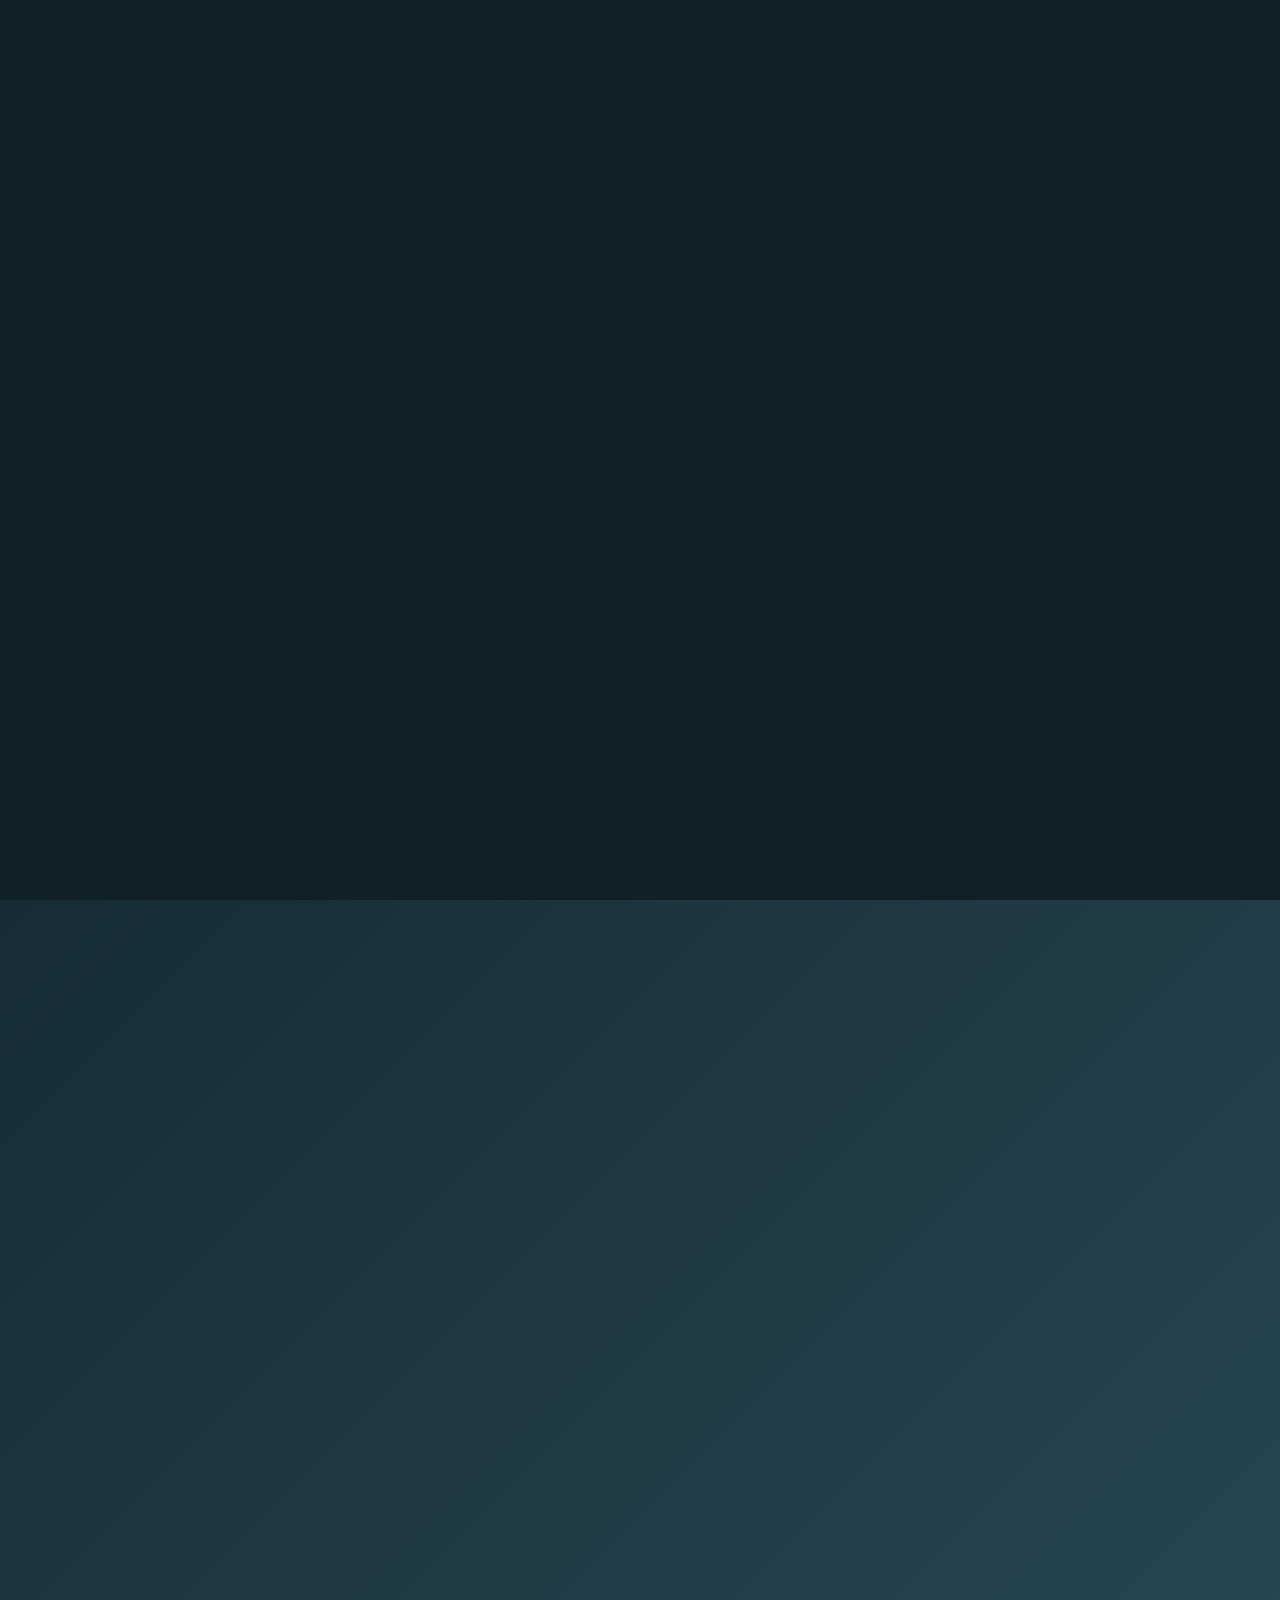
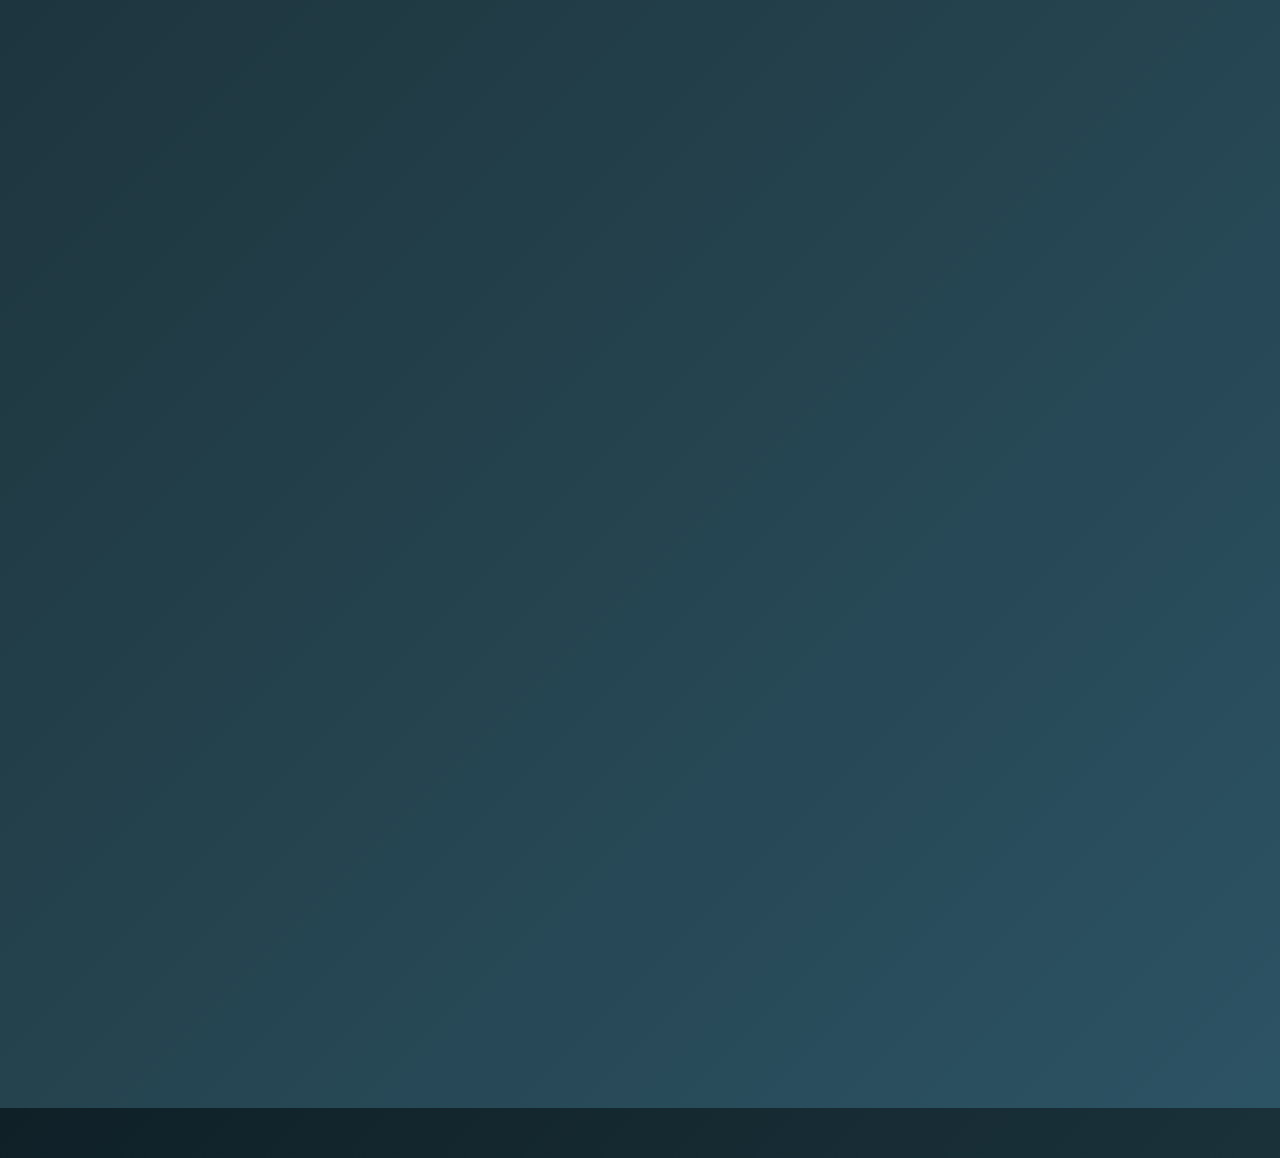
==== index.html @ 93db0629 "Update index.html" ====
<!DOCTYPE html>
<html lang="en">
<head>
  <meta charset="UTF-8">
  <meta name="viewport" content="width=device-width, initial-scale=1.0">
  <title>Prajwal | Portfolio</title>
  <link rel="stylesheet" href="./App.css">
  <link href="https://fonts.googleapis.com/css2?family=Poppins:wght@300;500;700&display=swap" rel="stylesheet">
</head>

<body>

  <!-- Loader -->
  <div id="loader"></div>

  <!-- Header -->
  <header class="header">
    <div class="logo">Prajwal Mededar</div>
    <nav class="navbar">
      <ul class="nav-links">
        <li><a href="#home">Home</a></li>
        <li><a href="#skills">Skills</a></li>
        <li><a href="#projects">Projects</a></li>
        <li><a href="#volunteer">Volunteer</a></li>
        <li><a href="#contact">Contact</a></li>
      </ul>
    </nav>
  </header>

<!-- Home Section -->
  <section id="home" class="section home-section">
  <div class="content">
    
    <h1><span style="color: #00c6ff;">Hello</span>, I'm Prajwal</h1>

    <p>
      I am a passionate Computer Science Engineer with a strong foundation in web development, artificial intelligence, cybersecurity, and financial technology. I enjoy solving complex problems and building innovative solutions that enhance user experiences.

      With expertise in React, Flask, Python, JavaScript, and SQL, I have developed projects like a Finance Tracker for expense management, an AI-powered Video Learning Bot, a Secure Payment Portal, and a Network Packet Sniffer for network analysis.

      I am always eager to learn new technologies and improve my skills in software development, AI integration, and cybersecurity. Explore my portfolio to see my work and feel free to connect.
    </p>
    <a href="https://drive.google.com/file/d/1XgYWlsNzh7H9kOfYYHSirsRVfDguJxnU/view?usp=drivesdk" class="btn">Download Resume</a>
  </div>
  <div class="image">
    <img src="./prajwal.jpg" alt="Profile Picture" class="profile-img">
  </div>
</section>

  <!-- Skills Section -->
  <section id="skills" class="section">
    <h1>Skills</h1>
    <div class="skills-container">
      <div class="skill-card">
        <h2>Competitive Programming</h2>
        <p>Solving complex problems efficiently. Constantly improving my algorithmic thinking and coding speed.</p>
      </div>
      <div class="skill-card">
        <h2>Design & Development</h2>
        <p>Full-stack website and application development, focusing on UI/UX and performance optimization.</p>
      </div>
      <div class="skill-card">
        <h2>Machine Learning</h2>
        <p>Applying AI techniques for automation, data insights, and intelligent system creation.</p>
      </div>
    </div>
  </section>

  <!-- Projects Section -->
  <section id="projects" class="section">
    <h1>Projects</h1>
    <div class="projects-container">
      <div class="project-card">
        <img src="./finance.png" alt="Finance Tracker">
        <h2>Finance Tracker</h2>
      </div>
      <div class="project-card">
        <img src="./Inventory.png" alt="Inventory Management System">
        <h2>Inventory Management System</h2>
      </div>
      <div class="project-card">
        <img src="./warranty.png" alt="Blockchain-Based Warranty Tracker">
        <h2>Blockchain-Based Warranty Tracker</h2>
      </div>
      <div class="project-card">
        <img src="./Weather.png" alt="Weather Forecasting Website">
        <h2>Weather Forecasting Website</h2>
      </div>
    </div>
  </section>

  <!-- Volunteer Experience Section -->
  <section id="volunteer" class="section">
    <h1>Volunteer Experience</h1>
    <div class="volunteer-container">
      <div class="volunteer-card">
        <h2>CSI_TOCE</h2>
        <p><strong>Role:</strong> Vice Secretary</p>
        <p><strong>Institution:</strong> The Oxford College of Engineering</p>
        <p><strong>Duration:</strong> 09/2024 - 06/2025</p>
        <ul>
          <li>Organized technical events, workshops, and seminars for students.</li>
          <li>Coordinated meetings and managed event logistics.</li>
        </ul>
      </div>
      <div class="languages-card">
        <h2>Languages</h2>
        <ul>
          <li>English - Proficient</li>
          <li>Kannada - Native</li>
          <li>Hindi - Advanced</li>
          <li>Telugu - Intermediate</li>
        </ul>
      </div>
    </div>
  </section>

  <!-- Contact Section -->
  <section id="contact" class="section contact-section">
    <h1>Contact</h1>
    <p>Feel free to reach out to me!</p>
    <div class="socials">
      <a href="mailto:prajwalmededar@gmail.com"><img src="./gmail.png" alt="Gmail"></a>
      <a href="https://www.linkedin.com/in/prajwal-channappa-mededar-80425325a"><img src="./linkdin.png" alt="LinkedIn"></a>
      <a href="https://github.com/prajwalmededar-16"><img src="./github.png" alt="GitHub"></a>
      <a href="https://medium.com/@prajwalmededar"><img src="./Medium-Emblem.png" alt="Medium"></a>
    </div>
    <p class="footer">© 2025 Prajwal Portfolio</p>
  </section>

  <script src="./script.js"></script>

</body>
</html>
---- App.css ----
* {
  margin: 0;
  padding: 0;
  box-sizing: border-box;
  scroll-behavior: smooth;
  font-family: 'Poppins', sans-serif;
}

body {
  background: linear-gradient(135deg, #0f2027, #203a43, #2c5364);
  color: #fff;
  overflow-x: hidden;
}

/* Loader */
#loader {
  position: fixed;
  width: 100%;
  height: 100vh;
  background: #0f2027;
  z-index: 9999;
  animation: spin 2s linear infinite;
}
@keyframes spin {
  0% { background: #0f2027; }
  50% { background: #203a43; }
  100% { background: #0f2027; }
}

/* Header */
.header {
  position: sticky;
  top: 0;
  display: flex;
  justify-content: space-between;
  align-items: center;
  padding: 15px 50px;
  backdrop-filter: blur(10px);
  background: rgba(15, 32, 39, 0.7);
  z-index: 1000;
  flex-wrap: wrap;
}

.logo {
  font-size: 1.8rem;
  font-weight: 700;
  letter-spacing: 2px;
  color: #00c6ff;
}

.navbar .nav-links {
  list-style: none;
  display: flex;
  gap: 30px;
}

.navbar .nav-links li a {
  text-decoration: none;
  color: #fff;
  font-weight: 500;
  transition: color 0.3s ease;
}

.navbar .nav-links li a:hover {
  color: #00c6ff;
}

/* Sections */
.section {
  padding: 100px 50px;
  opacity: 0;
  transform: translateY(50px);
  transition: all 0.6s ease;
}

.section.active {
  opacity: 1;
  transform: translateY(0);
}

h1 {
  font-size: 2.5rem;
  margin-bottom: 20px;
  text-align: center;
}

h2 {
  font-size: 1.5rem;
  margin-bottom: 10px;
  color: #00c6ff;
}

p {
  font-size: 1rem;
  line-height: 1.6;
}

/* Home Section */
.home-section {
  display: flex;
  justify-content: space-between;
  align-items: center;
  padding: 100px 50px;
  gap: 50px;
  flex-wrap: wrap;
}

.home-section .content {
  flex: 1;
  max-width: 600px;
  text-align: left;
}

.home-section h2 {
  font-size: 1.5rem;
  color: #00c6ff;
}

.home-section h1 {
  font-size: 3rem;
  margin: 10px 0;
  font-weight: 800;
}

.home-section p {
  line-height: 1.7;
  font-size: 1rem;
}

.home-section .btn {
  display: inline-block;
  margin-top: 20px;
  padding: 12px 30px;
  background: #00c6ff;
  color: #fff;
  border: none;
  border-radius: 25px;
  text-decoration: none;
  font-weight: 500;
  transition: all 0.3s ease;
}

.home-section .btn:hover {
  background: transparent;
  border: 2px solid #00c6ff;
}

.image {
  flex: 1;
  display: flex;
  justify-content: flex-end;
}

.profile-img {
  width: 300px;
  height: 300px;
  object-fit: cover;
  border-radius: 50%;
  border: 5px solid #00c6ff;
  box-shadow: 0 0 20px rgba(0, 198, 255, 0.6);
}

/* Mobile Responsive */
@media (max-width: 768px) {
  .home-section {
    flex-direction: column;
    align-items: center;
    text-align: center;
    padding: 60px 20px;
  }

  .home-section .content {
    max-width: 100%;
    text-align: center;
  }

  .image {
    justify-content: center;
    margin-top: 20px;
  }

  .profile-img {
    width: 200px;
    height: 200px;
  }
}

/* Skills Section */
.skills-container {
  display: grid;
  grid-template-columns: repeat(auto-fit, minmax(250px, 1fr));
  gap: 30px;
  margin-top: 30px;
}

.skill-card {
  background: rgba(255, 255, 255, 0.1);
  padding: 20px;
  border-radius: 15px;
  transition: transform 0.3s ease, box-shadow 0.3s ease;
  cursor: pointer;
}

.skill-card:hover {
  transform: translateY(-10px);
  box-shadow: 0 10px 30px rgba(0, 198, 255, 0.3);
}

/* Projects Section */
.projects-container {
  display: grid;
  grid-template-columns: repeat(auto-fit, minmax(220px, 1fr));
  gap: 30px;
  margin-top: 30px;
}

.project-card {
  background: rgba(255, 255, 255, 0.1);
  border-radius: 15px;
  overflow: hidden;
  text-align: center;
  transition: transform 0.3s ease, box-shadow 0.3s ease;
  cursor: pointer;
}

.project-card img {
  width: 100%;
  height: 180px;
  object-fit: cover;
}

.project-card h2 {
  padding: 15px;
  font-size: 1.2rem;
}

.project-card:hover {
  transform: translateY(-10px);
  box-shadow: 0 10px 30px rgba(0, 198, 255, 0.3);
}

/* Volunteer Section */
.volunteer-container {
  display: grid;
  grid-template-columns: repeat(auto-fit, minmax(300px, 1fr));
  gap: 30px;
  margin-top: 30px;
}

.volunteer-card,
.languages-card {
  background: rgba(255, 255, 255, 0.1);
  padding: 20px;
  border-radius: 15px;
}

.volunteer-card ul,
.languages-card ul {
  margin-top: 10px;
  list-style: disc inside;
}

/* Contact Section */
.contact-section {
  text-align: center;
}

.socials {
  display: flex;
  justify-content: center;
  gap: 30px;
  margin-top: 20px;
}

.socials a img {
  width: 40px;
  height: 40px;
  transition: transform 0.3s ease;
}

.socials a img:hover {
  transform: scale(1.2);
}

.footer {
  margin-top: 30px;
  font-size: 0.9rem;
  color: #aaa;
}

/* Enhanced Mobile Responsiveness */
@media (max-width: 768px) {
  .header {
    flex-direction: column;
    align-items: flex-start;
    padding: 10px 20px;
  }

  .navbar .nav-links {
    flex-direction: column;
    align-items: flex-start;
    gap: 10px;
    margin-top: 10px;
  }

  .home-section {
    flex-direction: column;
    padding: 60px 20px;
  }

  .home-section h1 {
    font-size: 2rem;
  }

  .home-section h2 {
    font-size: 1.2rem;
  }

  .home-section p {
    font-size: 0.95rem;
  }

  .profile-img {
    width: 180px;
    height: 180px;
  }

  .section {
    padding: 60px 20px;
  }

  .skills-container,
  .projects-container,
  .volunteer-container {
    grid-template-columns: 1fr;
    gap: 20px;
  }

  .footer {
    font-size: 0.8rem;
    text-align: center;
  }
}
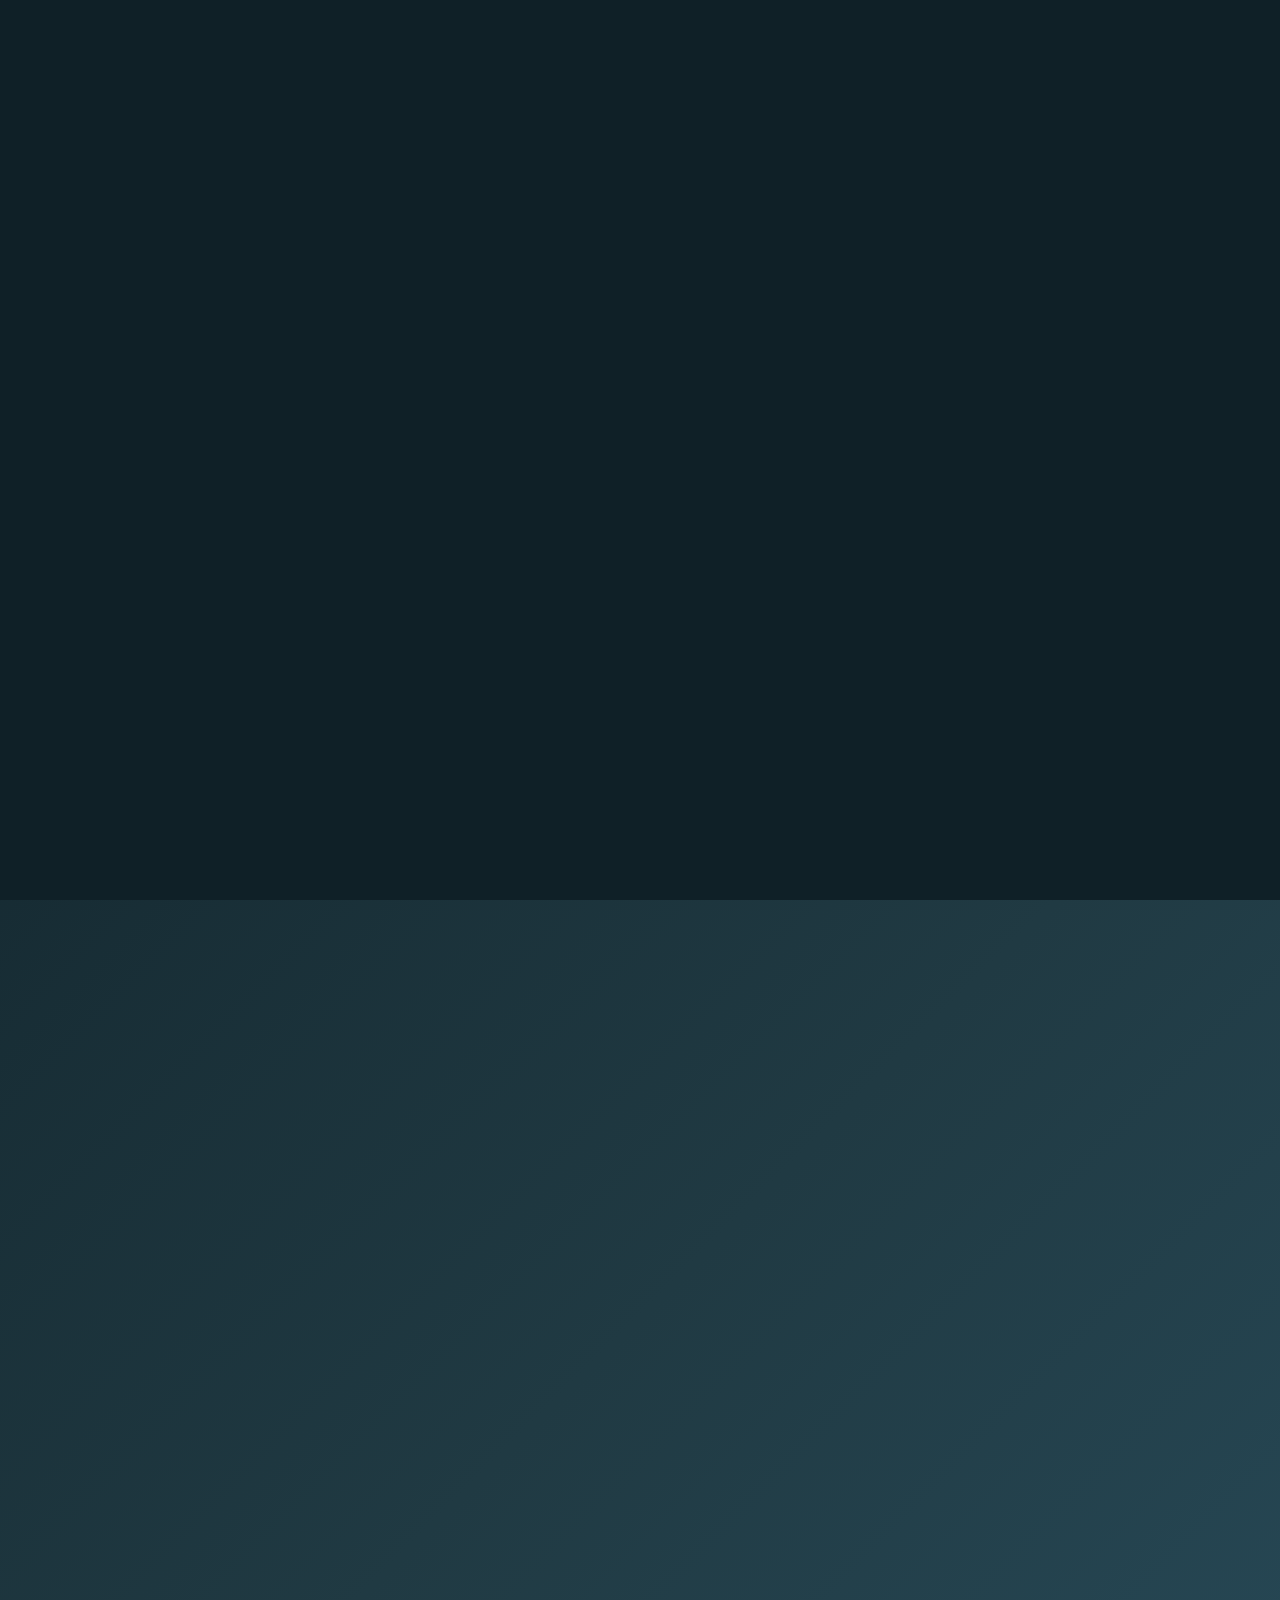
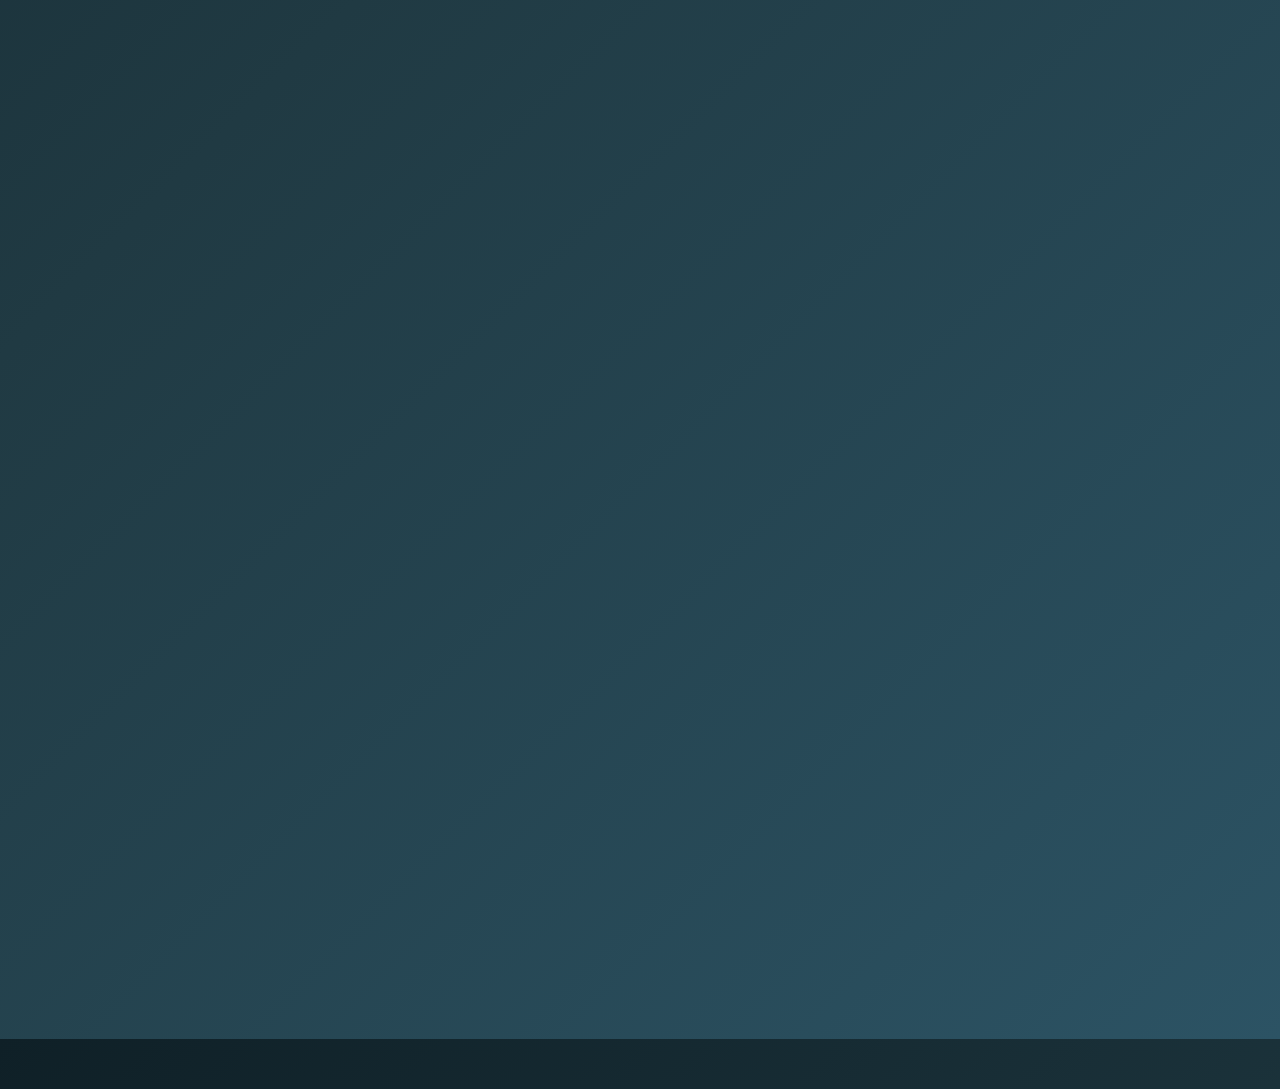
==== commit 0273d64a: "Update index.html" ====
--- a/index.html
+++ b/index.html
@@ -40,7 +40,7 @@
 
       I am always eager to learn new technologies and improve my skills in software development, AI integration, and cybersecurity. Explore my portfolio to see my work and feel free to connect.
     </p>
-    <a href="https://drive.google.com/file/d/1XgYWlsNzh7H9kOfYYHSirsRVfDguJxnU/view?usp=drivesdk" class="btn">Download Resume</a>
+   
   </div>
   <div class="image">
     <img src="./prajwal.jpg" alt="Profile Picture" class="profile-img">
@@ -135,3 +135,4 @@
 
 
 
+
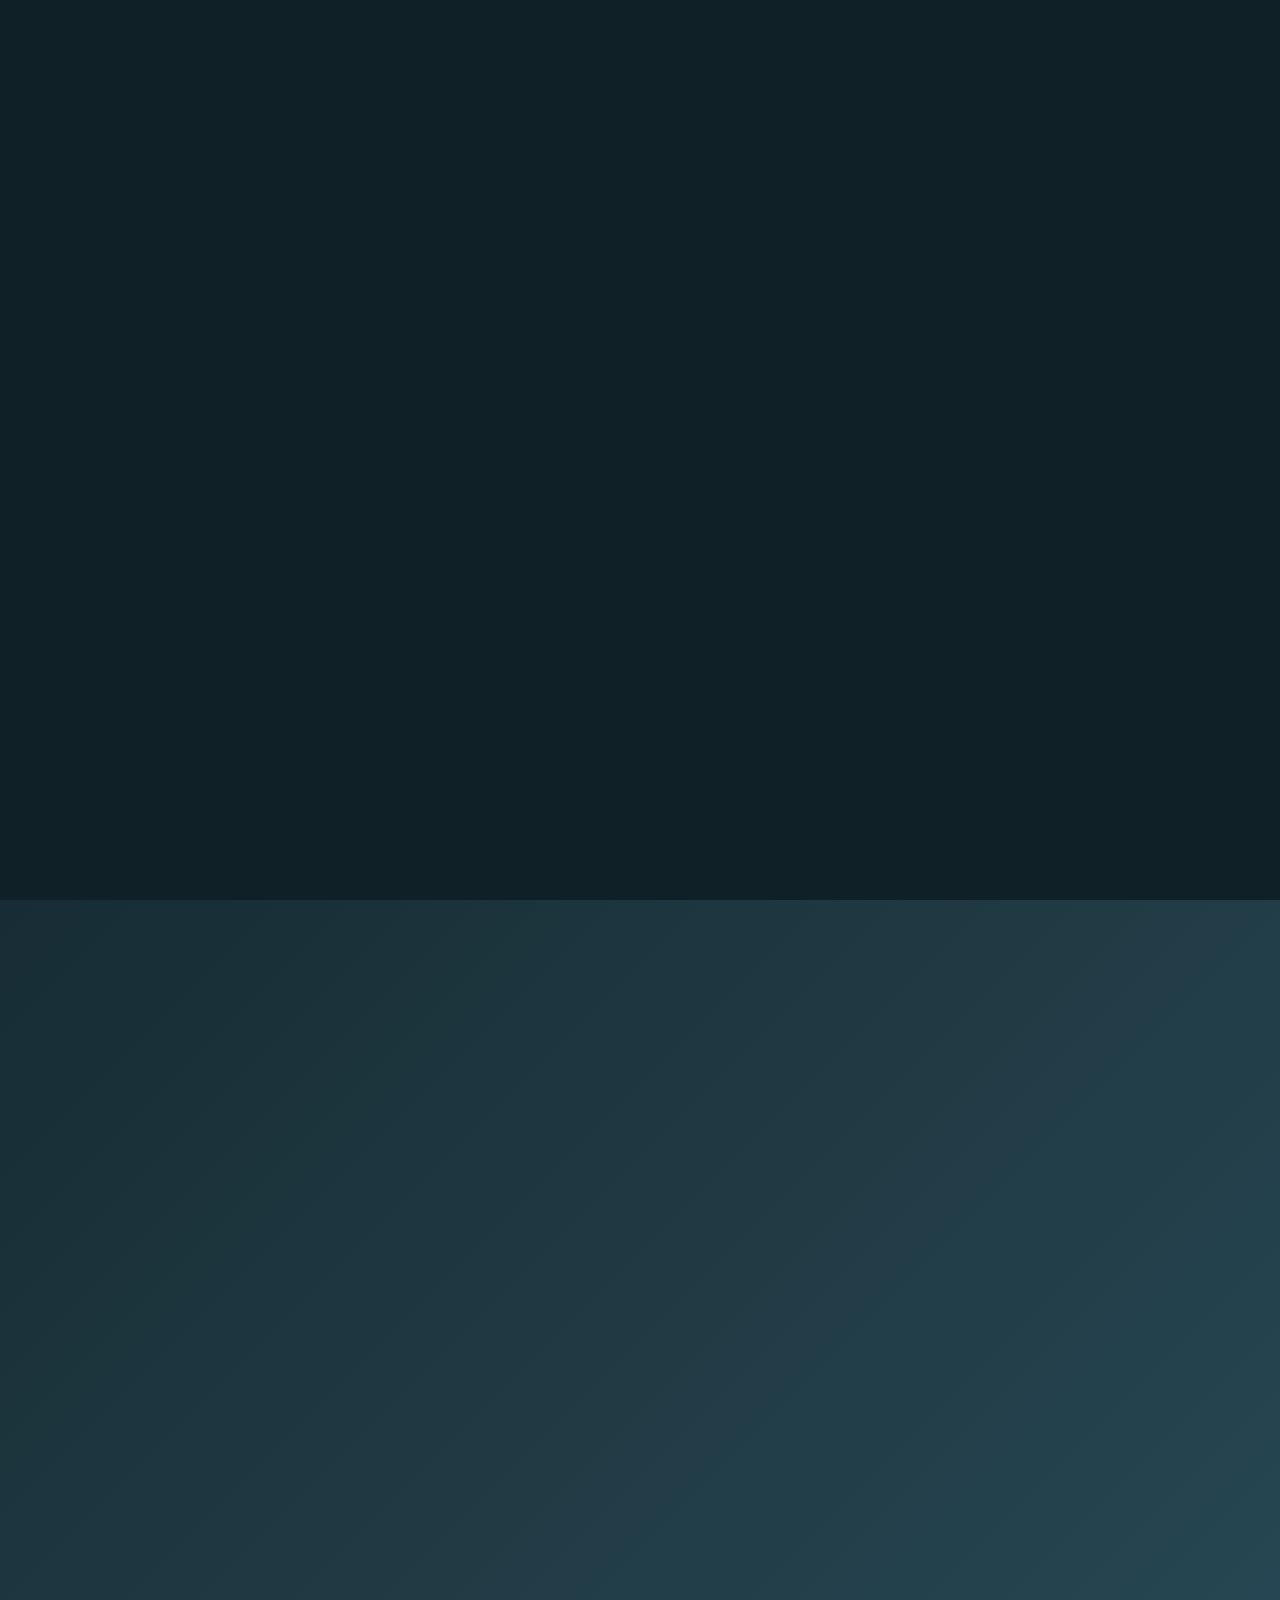
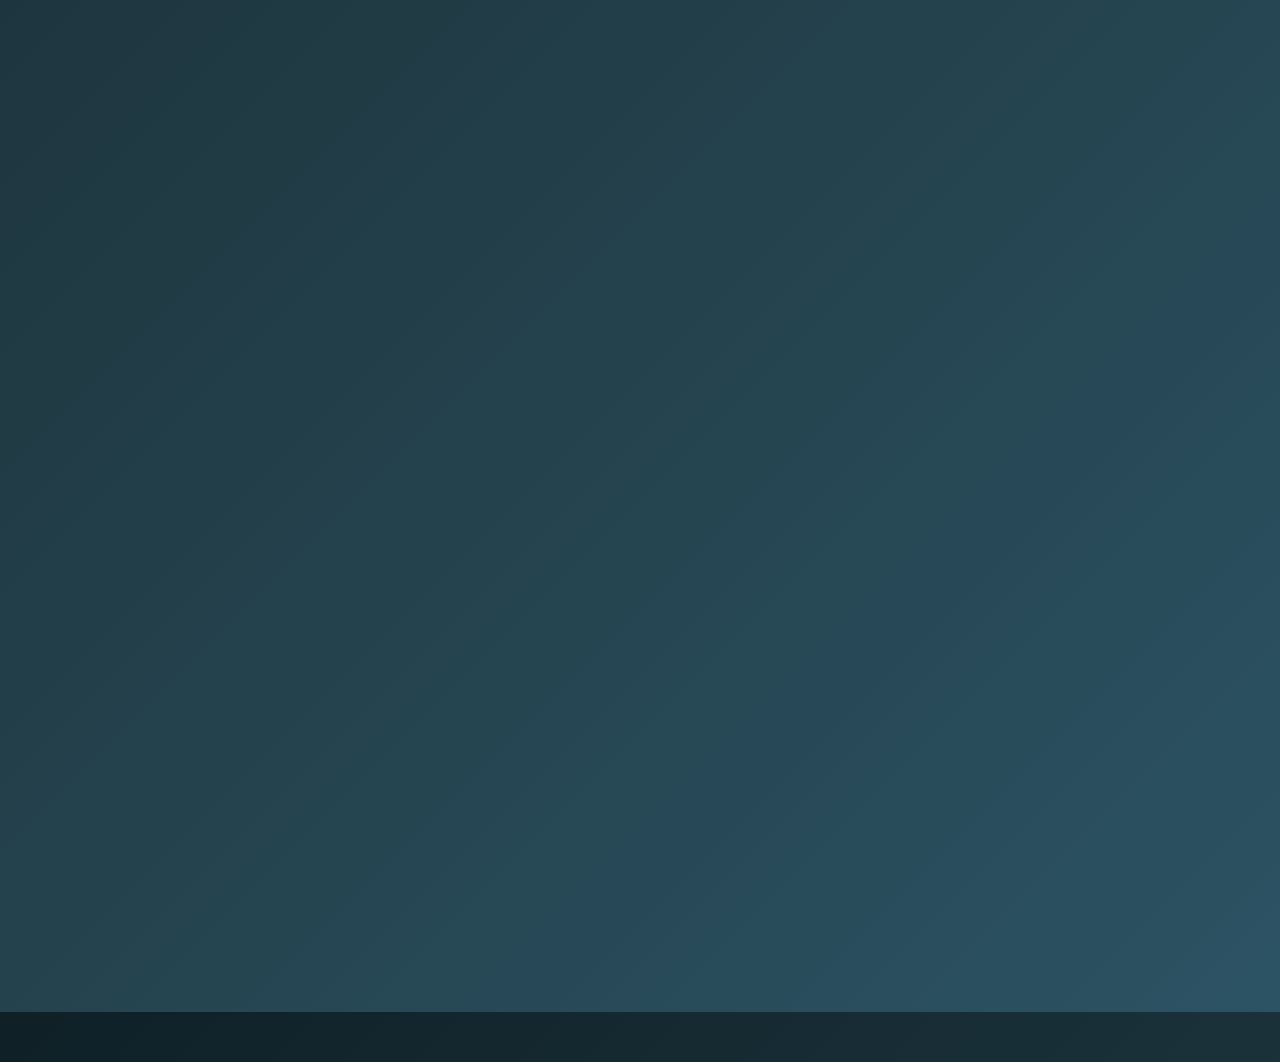
==== commit 3d127baa: "Update index.html" ====
--- a/index.html
+++ b/index.html
@@ -34,12 +34,7 @@
     <h1><span style="color: #00c6ff;">Hello</span>, I'm Prajwal</h1>
 
     <p>
-      I am a passionate Computer Science Engineer with a strong foundation in web development, artificial intelligence, cybersecurity, and financial technology. I enjoy solving complex problems and building innovative solutions that enhance user experiences.
-
-      With expertise in React, Flask, Python, JavaScript, and SQL, I have developed projects like a Finance Tracker for expense management, an AI-powered Video Learning Bot, a Secure Payment Portal, and a Network Packet Sniffer for network analysis.
-
-      I am always eager to learn new technologies and improve my skills in software development, AI integration, and cybersecurity. Explore my portfolio to see my work and feel free to connect.
-    </p>
+      I am a passionate Computer Science Engineer with a strong foundation in web development, artificial intelligence, cybersecurity, and financial technology. I enjoy solving complex problems and creating innovative solutions that improve user experiences. Skilled in React, Flask, Python, JavaScript, and SQL, I have developed projects such as a Finance Tracker for expense management, an Inventory Management System, a Blockchain-Based Warranty Tracker, and a Weather Forecasting Website. I am always eager to learn new technologies and enhance my skills in software development, AI integration, and cybersecurity.
    
   </div>
   <div class="image">
@@ -136,3 +131,4 @@
 
 
 
+
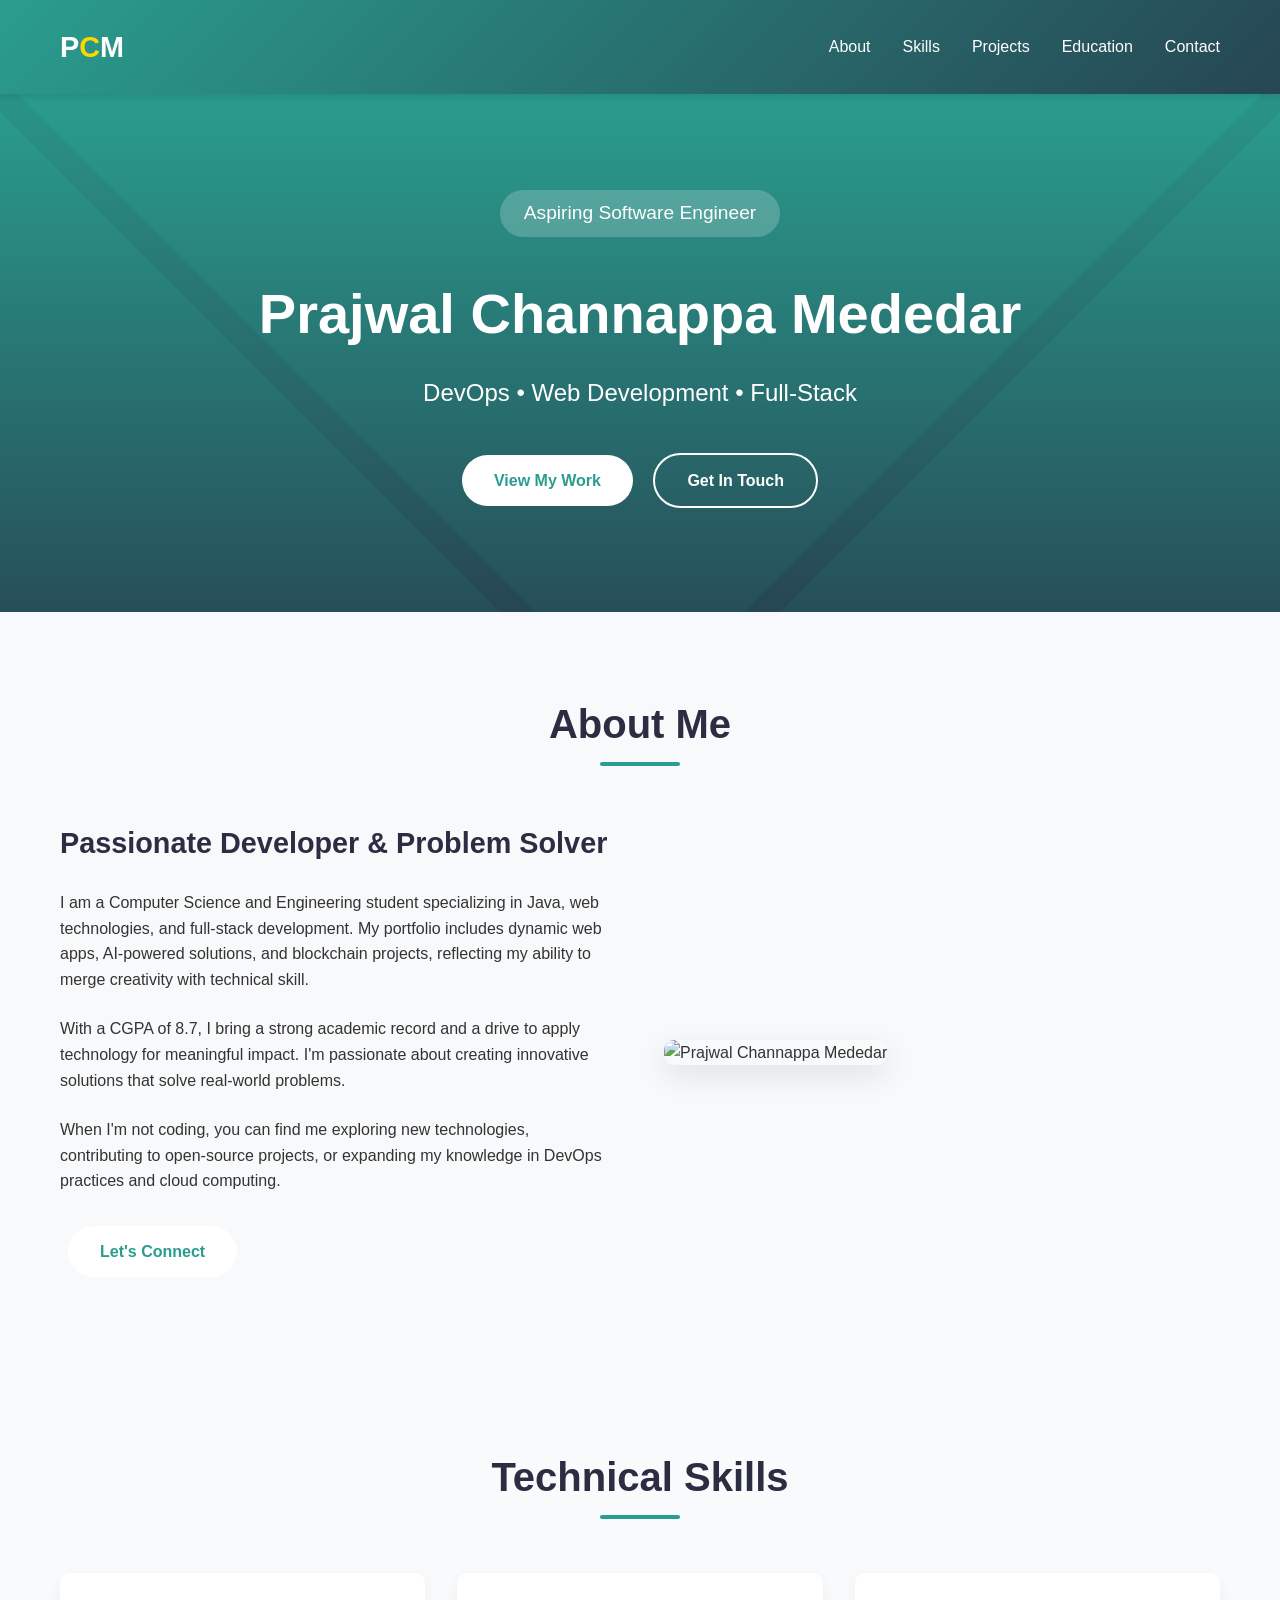
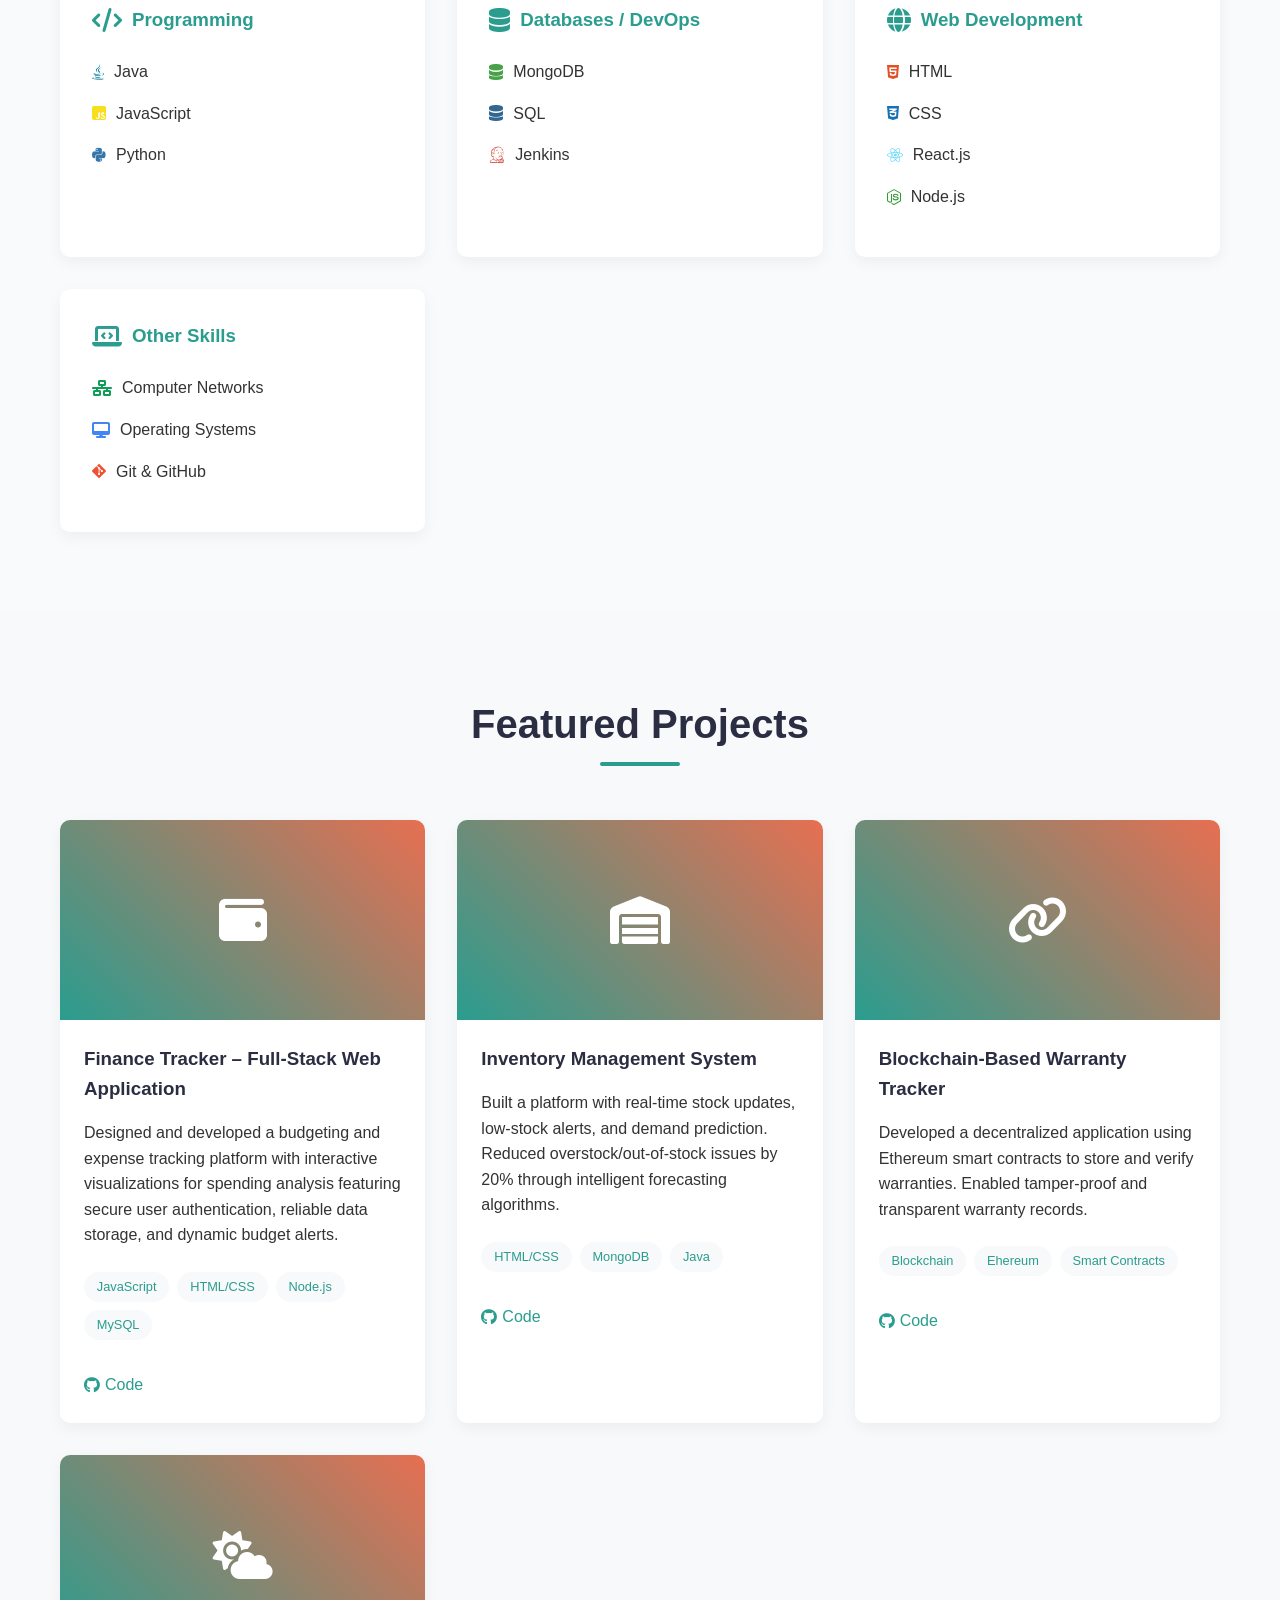
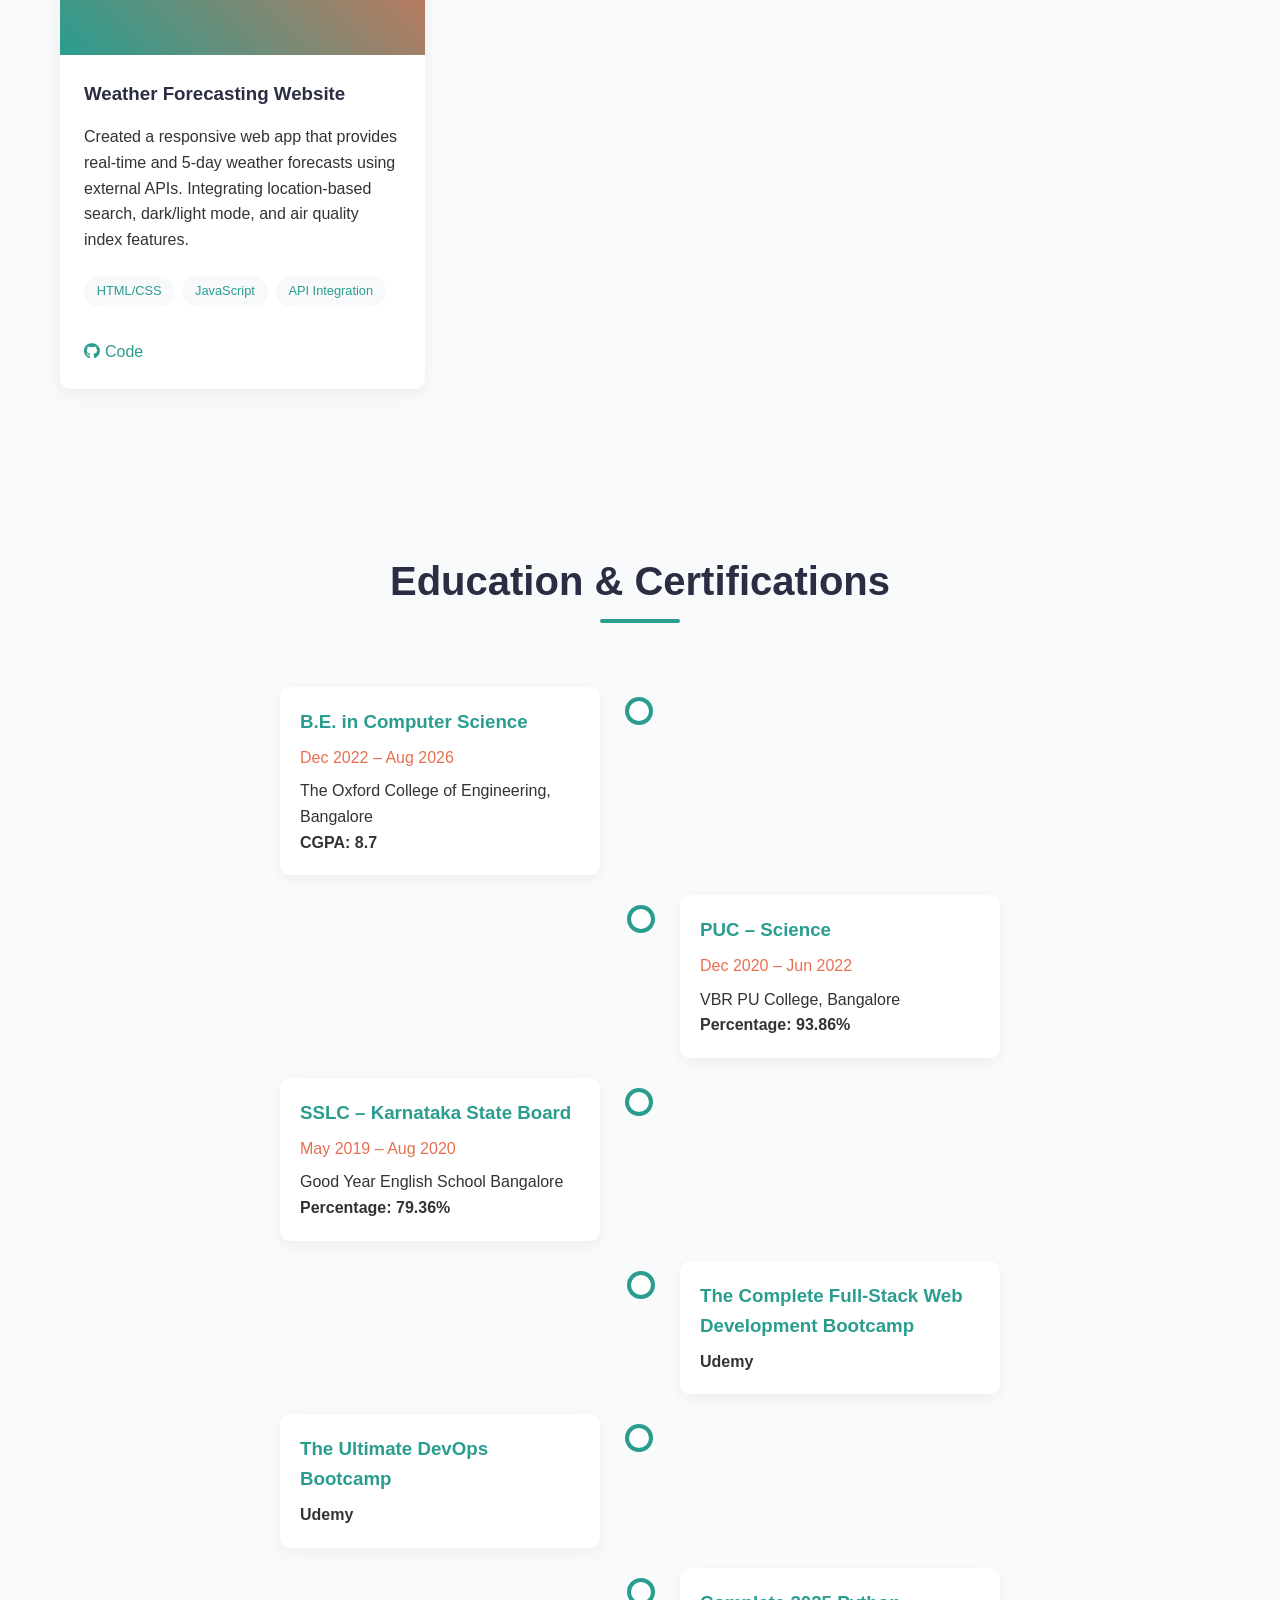
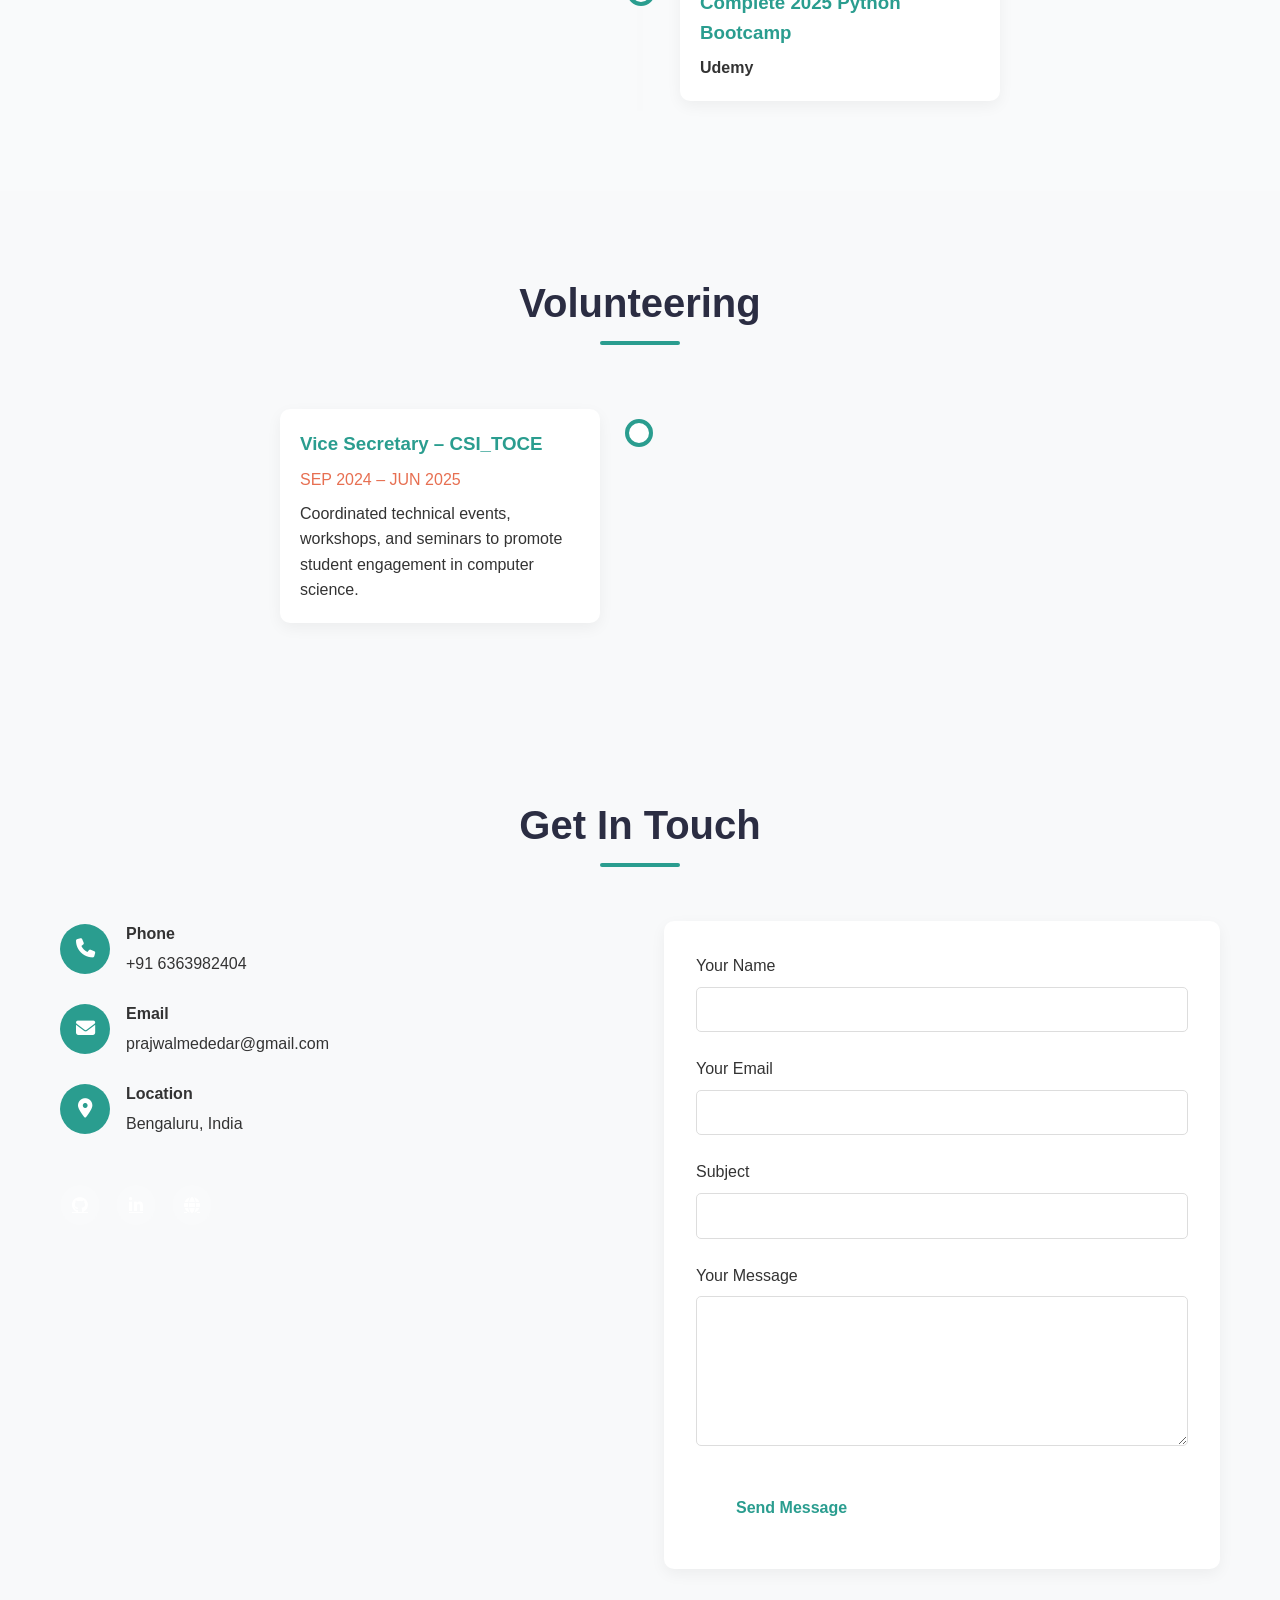
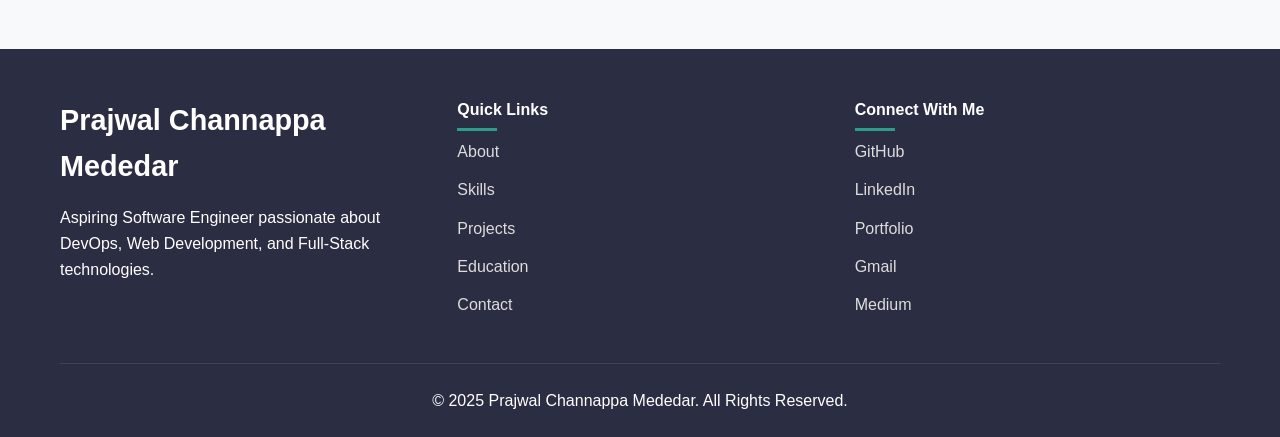
==== commit da320fc4: "Add files via upload" ====
--- a/index.html
+++ b/index.html
@@ -1,134 +1,1112 @@
 <!DOCTYPE html>
 <html lang="en">
 <head>
-  <meta charset="UTF-8">
-  <meta name="viewport" content="width=device-width, initial-scale=1.0">
-  <title>Prajwal | Portfolio</title>
-  <link rel="stylesheet" href="./App.css">
-  <link href="https://fonts.googleapis.com/css2?family=Poppins:wght@300;500;700&display=swap" rel="stylesheet">
+    <meta charset="UTF-8">
+    <meta name="viewport" content="width=device-width, initial-scale=1.0">
+    <title>Prajwal Channappa Mededar - Portfolio</title>
+    <link rel="stylesheet" href="https://cdnjs.cloudflare.com/ajax/libs/font-awesome/6.4.0/css/all.min.css">
+    <script src="https://cdn.jsdelivr.net/npm/@emailjs/browser@3/dist/email.min.js"></script>
+    <style>
+        :root {
+            --primary: #2a9d8f;
+            --secondary: #264653;
+            --accent: #e76f51;
+            --light: #f8f9fa;
+            --dark: #2b2d42;
+            --text: #333333;
+        }
+        
+        * {
+            margin: 0;
+            padding: 0;
+            box-sizing: border-box;
+            font-family: 'Segoe UI', Tahoma, Geneva, Verdana, sans-serif;
+        }
+        
+        body {
+            background-color: var(--light);
+            color: var(--text);
+            line-height: 1.6;
+        }
+        
+        .container {
+            max-width: 1200px;
+            margin: 0 auto;
+            padding: 0 20px;
+        }
+        
+        /* Header & Navigation */
+        header {
+            background: linear-gradient(135deg, var(--primary) 0%, var(--secondary) 100%);
+            color: white;
+            padding: 1.5rem 0;
+            position: sticky;
+            top: 0;
+            z-index: 100;
+            box-shadow: 0 4px 6px rgba(0, 0, 0, 0.1);
+        }
+        
+        nav {
+            display: flex;
+            justify-content: space-between;
+            align-items: center;
+        }
+        
+        .logo {
+            font-size: 1.8rem;
+            font-weight: 700;
+            display: flex;
+            align-items: center;
+        }
+        
+        .logo span {
+            color: #ffd700;
+        }
+        
+        .nav-links {
+            display: flex;
+            list-style: none;
+        }
+        
+        .nav-links li {
+            margin-left: 2rem;
+        }
+        
+        .nav-links a {
+            color: white;
+            text-decoration: none;
+            font-weight: 500;
+            transition: all 0.3s ease;
+        }
+        
+        .nav-links a:hover {
+            color: var(--accent);
+        }
+        
+        /* Hero Section */
+        .hero {
+            padding: 6rem 0;
+            background: linear-gradient(rgba(42, 157, 143, 0.9), rgba(38, 70, 83, 0.9)), url('data:image/svg+xml;utf8,<svg xmlns="http://www.w3.org/2000/svg" width="100" height="100" viewBox="0 0 100 100"><rect width="100" height="100" fill="%232a9d8f"/><path d="M0 0L100 100" stroke="%23264653" stroke-width="2"/><path d="M100 0L0 100" stroke="%23264653" stroke-width="2"/></svg>');
+            background-size: cover;
+            color: white;
+            text-align: center;
+        }
+        
+        .hero-content {
+            max-width: 800px;
+            margin: 0 auto;
+        }
+        
+        .hero h1 {
+            font-size: 3.5rem;
+            margin-bottom: 1rem;
+        }
+        
+        .hero p {
+            font-size: 1.5rem;
+            margin-bottom: 2rem;
+        }
+        
+        .tagline {
+            display: inline-block;
+            background: rgba(255, 255, 255, 0.2);
+            padding: 0.5rem 1.5rem;
+            border-radius: 50px;
+            margin-bottom: 2rem;
+            font-size: 1.2rem;
+        }
+        
+        .btn {
+            display: inline-block;
+            padding: 0.8rem 2rem;
+            background-color: white;
+            color: var(--primary);
+            border: none;
+            border-radius: 50px;
+            font-size: 1rem;
+            font-weight: 600;
+            cursor: pointer;
+            transition: all 0.3s ease;
+            text-decoration: none;
+            margin: 0.5rem;
+        }
+        
+        .btn:hover {
+            transform: translateY(-3px);
+            box-shadow: 0 10px 20px rgba(0, 0, 0, 0.2);
+        }
+        
+        .btn-outline {
+            background: transparent;
+            border: 2px solid white;
+            color: white;
+        }
+        
+        .btn-outline:hover {
+            background: white;
+            color: var(--primary);
+        }
+        
+        /* Section Styles */
+        section {
+            padding: 5rem 0;
+        }
+        
+        .section-title {
+            text-align: center;
+            margin-bottom: 3rem;
+        }
+        
+        .section-title h2 {
+            font-size: 2.5rem;
+            color: var(--dark);
+            margin-bottom: 1rem;
+            position: relative;
+            display: inline-block;
+        }
+        
+        .section-title h2::after {
+            content: '';
+            position: absolute;
+            bottom: -10px;
+            left: 50%;
+            transform: translateX(-50%);
+            width: 80px;
+            height: 4px;
+            background: var(--primary);
+            border-radius: 2px;
+        }
+        
+        /* About Section */
+        .about-content {
+            display: grid;
+            grid-template-columns: 1fr 1fr;
+            gap: 3rem;
+            align-items: center;
+        }
+        
+        .about-text h3 {
+            font-size: 1.8rem;
+            margin-bottom: 1.5rem;
+            color: var(--dark);
+        }
+        
+        .about-text p {
+            margin-bottom: 1.5rem;
+        }
+        
+        .about-image {
+            position: relative;
+        }
+        
+        .about-image img {
+            width: 100%;
+            border-radius: 10px;
+            box-shadow: 0 10px 30px rgba(0, 0, 0, 0.1);
+        }
+        
+        /* Skills Section */
+        .skills-container {
+            display: grid;
+            grid-template-columns: repeat(auto-fill, minmax(300px, 1fr));
+            gap: 2rem;
+        }
+        
+        .skill-category {
+            background: white;
+            padding: 2rem;
+            border-radius: 10px;
+            box-shadow: 0 5px 15px rgba(0, 0, 0, 0.05);
+            transition: transform 0.3s ease;
+        }
+        
+        .skill-category:hover {
+            transform: translateY(-5px);
+        }
+        
+        .skill-category h3 {
+            color: var(--primary);
+            margin-bottom: 1.5rem;
+            display: flex;
+            align-items: center;
+        }
+        
+        .skill-category h3 i {
+            margin-right: 10px;
+            font-size: 1.5rem;
+        }
+        
+        .skill-list {
+            list-style: none;
+        }
+        
+        .skill-list li {
+            margin-bottom: 1rem;
+            display: flex;
+            align-items: center;
+        }
+        
+        .skill-name {
+            font-weight: 500;
+            margin-left: 10px;
+        }
+        
+        /* Projects Section */
+        .projects-grid {
+            display: grid;
+            grid-template-columns: repeat(auto-fill, minmax(350px, 1fr));
+            gap: 2rem;
+        }
+        
+        .project-card {
+            background: white;
+            border-radius: 10px;
+            overflow: hidden;
+            box-shadow: 0 5px 15px rgba(0, 0, 0, 0.05);
+            transition: transform 0.3s ease;
+        }
+        
+        .project-card:hover {
+            transform: translateY(-5px);
+        }
+        
+        .project-img {
+            height: 200px;
+            background: linear-gradient(45deg, var(--primary), var(--accent));
+            display: flex;
+            align-items: center;
+            justify-content: center;
+            color: white;
+            font-size: 3rem;
+        }
+        
+        .project-content {
+            padding: 1.5rem;
+        }
+        
+        .project-content h3 {
+            color: var(--dark);
+            margin-bottom: 1rem;
+        }
+        
+        .project-content p {
+            margin-bottom: 1.5rem;
+            color: var(--text);
+        }
+        
+        .project-tech {
+            display: flex;
+            flex-wrap: wrap;
+            margin-bottom: 1.5rem;
+        }
+        
+        .tech-tag {
+            background: var(--light);
+            color: var(--primary);
+            padding: 0.3rem 0.8rem;
+            border-radius: 20px;
+            font-size: 0.8rem;
+            margin-right: 0.5rem;
+            margin-bottom: 0.5rem;
+        }
+        
+        .project-links a {
+            color: var(--primary);
+            text-decoration: none;
+            font-weight: 500;
+            margin-right: 1rem;
+            display: inline-flex;
+            align-items: center;
+        }
+        
+        .project-links a i {
+            margin-right: 5px;
+        }
+        
+        /* Education & Certifications */
+        .timeline {
+            position: relative;
+            max-width: 800px;
+            margin: 0 auto;
+        }
+        
+        .timeline::after {
+            content: '';
+            position: absolute;
+            width: 6px;
+            background-color: var(--light);
+            top: 0;
+            bottom: 0;
+            left: 50%;
+            margin-left: -3px;
+        }
+        
+        .timeline-item {
+            padding: 10px 40px;
+            position: relative;
+            width: 50%;
+            box-sizing: border-box;
+        }
+        
+        .timeline-item:nth-child(odd) {
+            left: 0;
+        }
+        
+        .timeline-item:nth-child(even) {
+            left: 50%;
+        }
+        
+        .timeline-content {
+            padding: 20px;
+            background-color: white;
+            position: relative;
+            border-radius: 10px;
+            box-shadow: 0 5px 15px rgba(0, 0, 0, 0.05);
+        }
+        
+        .timeline-content h3 {
+            color: var(--primary);
+            margin-bottom: 0.5rem;
+        }
+        
+        .timeline-content .date {
+            color: var(--accent);
+            font-weight: 500;
+            margin-bottom: 0.5rem;
+            display: block;
+        }
+        
+        .timeline-item::after {
+            content: '';
+            position: absolute;
+            width: 20px;
+            height: 20px;
+            background-color: white;
+            border: 4px solid var(--primary);
+            border-radius: 50%;
+            top: 20px;
+            right: -13px;
+            z-index: 1;
+        }
+        
+        .timeline-item:nth-child(even)::after {
+            left: -13px;
+        }
+        
+        /* Contact Section */
+        .contact-container {
+            display: grid;
+            grid-template-columns: 1fr 1fr;
+            gap: 3rem;
+        }
+        
+        .contact-info {
+            display: flex;
+            flex-direction: column;
+        }
+        
+        .contact-item {
+            display: flex;
+            align-items: center;
+            margin-bottom: 1.5rem;
+        }
+        
+        .contact-icon {
+            width: 50px;
+            height: 50px;
+            background: var(--primary);
+            border-radius: 50%;
+            display: flex;
+            align-items: center;
+            justify-content: center;
+            color: white;
+            font-size: 1.2rem;
+            margin-right: 1rem;
+        }
+        
+        .contact-text h4 {
+            margin-bottom: 0.3rem;
+        }
+        
+        .contact-form {
+            background: white;
+            padding: 2rem;
+            border-radius: 10px;
+            box-shadow: 0 5px 15px rgba(0, 0, 0, 0.05);
+        }
+        
+        .form-group {
+            margin-bottom: 1.5rem;
+        }
+        
+        .form-group label {
+            display: block;
+            margin-bottom: 0.5rem;
+            font-weight: 500;
+        }
+        
+        .form-control {
+            width: 100%;
+            padding: 0.8rem 1rem;
+            border: 1px solid #ddd;
+            border-radius: 5px;
+            font-size: 1rem;
+        }
+        
+        textarea.form-control {
+            min-height: 150px;
+            resize: vertical;
+        }
+        
+        /* Footer */
+        footer {
+            background: var(--dark);
+            color: white;
+            padding: 3rem 0 1.5rem;
+        }
+        
+        .footer-content {
+            display: grid;
+            grid-template-columns: repeat(auto-fit, minmax(250px, 1fr));
+            gap: 2rem;
+            margin-bottom: 2rem;
+        }
+        
+        .footer-logo {
+            font-size: 1.8rem;
+            font-weight: 700;
+            margin-bottom: 1rem;
+            color: white;
+        }
+        
+        .footer-links h4 {
+            margin-bottom: 1rem;
+            position: relative;
+            display: inline-block;
+        }
+        
+        .footer-links h4::after {
+            content: '';
+            position: absolute;
+            bottom: -8px;
+            left: 0;
+            width: 40px;
+            height: 3px;
+            background: var(--primary);
+        }
+        
+        .footer-links ul {
+            list-style: none;
+        }
+        
+        .footer-links li {
+            margin-bottom: 0.8rem;
+        }
+        
+        .footer-links a {
+            color: #ddd;
+            text-decoration: none;
+            transition: color 0.3s ease;
+        }
+        
+        .footer-links a:hover {
+            color: var(--accent);
+        }
+        
+        .social-links {
+            display: flex;
+            margin-top: 1.5rem;
+        }
+        
+        .social-links a {
+            width: 40px;
+            height: 40px;
+            border-radius: 50%;
+            background: rgba(255, 255, 255, 0.1);
+            display: flex;
+            align-items: center;
+            justify-content: center;
+            color: white;
+            margin-right: 1rem;
+            transition: all 0.3s ease;
+        }
+        
+        .social-links a:hover {
+            background: var(--primary);
+            transform: translateY(-3px);
+        }
+        
+        .copyright {
+            text-align: center;
+            padding-top: 1.5rem;
+            border-top: 1px solid rgba(255, 255, 255, 0.1);
+        }
+        
+        /* Notification */
+        .notification {
+            position: fixed;
+            top: 20px;
+            right: 20px;
+            padding: 15px 25px;
+            border-radius: 5px;
+            color: white;
+            z-index: 1000;
+            opacity: 0;
+            transform: translateY(-20px);
+            transition: opacity 0.3s, transform 0.3s;
+            box-shadow: 0 5px 15px rgba(0, 0, 0, 0.2);
+        }
+        
+        .notification.success {
+            background-color: #4CAF50;
+            opacity: 1;
+            transform: translateY(0);
+        }
+        
+        .notification.error {
+            background-color: #f44336;
+            opacity: 1;
+            transform: translateY(0);
+        }
+        
+        /* Responsive Design */
+        @media (max-width: 992px) {
+            .about-content,
+            .contact-container {
+                grid-template-columns: 1fr;
+            }
+            
+            .timeline::after {
+                left: 31px;
+            }
+            
+            .timeline-item {
+                width: 100%;
+                padding-left: 70px;
+                padding-right: 25px;
+            }
+            
+            .timeline-item:nth-child(even) {
+                left: 0;
+            }
+            
+            .timeline-item::after {
+                left: 21px;
+                right: auto;
+            }
+            
+            .timeline-item:nth-child(odd)::after,
+            .timeline-item:nth-child(even)::after {
+                left: 21px;
+            }
+        }
+        
+        @media (max-width: 768px) {
+            .hero h1 {
+                font-size: 2.5rem;
+            }
+            
+            .hero p {
+                font-size: 1.2rem;
+            }
+            
+            .nav-links {
+                display: none;
+            }
+            
+            .projects-grid {
+                grid-template-columns: 1fr;
+            }
+        }
+    </style>
 </head>
+<body>
+    <!-- Header & Navigation -->
+    <header>
+        <div class="container">
+            <nav>
+                <div class="logo">P<span>C</span>M</div>
+                <ul class="nav-links">
+                    <li><a href="#about">About</a></li>
+                    <li><a href="#skills">Skills</a></li>
+                    <li><a href="#projects">Projects</a></li>
+                    <li><a href="#education">Education</a></li>
+                    <li><a href="#contact">Contact</a></li>
+                </ul>
+            </nav>
+        </div>
+    </header>
 
-<body>
+    <!-- Hero Section -->
+    <section class="hero">
+        <div class="container">
+            <div class="hero-content">
+                <div class="tagline">Aspiring Software Engineer</div>
+                <h1>Prajwal Channappa Mededar</h1>
+                <p>DevOps • Web Development • Full-Stack</p>
+                <div class="hero-buttons">
+                    <a href="#projects" class="btn">View My Work</a>
+                    <a href="#contact" class="btn btn-outline">Get In Touch</a>
+                </div>
+            </div>
+        </div>
+    </section>
 
-  <!-- Loader -->
-  <div id="loader"></div>
+    <!-- About Section -->
+    <section id="about">
+        <div class="container">
+            <div class="section-title">
+                <h2>About Me</h2>
+            </div>
+            <div class="about-content">
+                <div class="about-text">
+                    <h3>Passionate Developer & Problem Solver</h3>
+                    <p>I am a Computer Science and Engineering student specializing in Java, web technologies, and full-stack development. My portfolio includes dynamic web apps, AI-powered solutions, and blockchain projects, reflecting my ability to merge creativity with technical skill.</p>
+                    <p>With a CGPA of 8.7, I bring a strong academic record and a drive to apply technology for meaningful impact. I'm passionate about creating innovative solutions that solve real-world problems.</p>
+                    <p>When I'm not coding, you can find me exploring new technologies, contributing to open-source projects, or expanding my knowledge in DevOps practices and cloud computing.</p>
+                    <a href="#contact" class="btn">Let's Connect</a>
+                </div>
+                <div class="about-image">
+                    <img src="./Prajwal.jpg" alt="Prajwal Channappa Mededar">
+                </div>
+            </div>
+        </div>
+    </section>
 
-  <!-- Header -->
-  <header class="header">
-    <div class="logo">Prajwal Mededar</div>
-    <nav class="navbar">
-      <ul class="nav-links">
-        <li><a href="#home">Home</a></li>
-        <li><a href="#skills">Skills</a></li>
-        <li><a href="#projects">Projects</a></li>
-        <li><a href="#volunteer">Volunteer</a></li>
-        <li><a href="#contact">Contact</a></li>
-      </ul>
-    </nav>
-  </header>
+    <!-- Skills Section -->
+    <section id="skills" style="background-color: #f9fafb;">
+        <div class="container">
+            <div class="section-title">
+                <h2>Technical Skills</h2>
+            </div>
+            <div class="skills-container">
+                <div class="skill-category">
+                    <h3><i class="fas fa-code"></i> Programming</h3>
+                    <ul class="skill-list">
+                        <li>
+                            <i class="fab fa-java" style="color: #007396;"></i>
+                            <span class="skill-name">Java</span>
+                        </li>
+                        <li>
+                            <i class="fab fa-js-square" style="color: #F7DF1E;"></i>
+                            <span class="skill-name">JavaScript</span>
+                        </li>
+                        <li>
+                            <i class="fab fa-python" style="color: #3776AB;"></i>
+                            <span class="skill-name">Python</span>
+                        </li>
+                        
+                    </ul>
+                </div>
+                
+                <div class="skill-category">
+                    <h3><i class="fas fa-database"></i> Databases / DevOps</h3>
+                    <ul class="skill-list">
+                        <li>
+                            <i class="fas fa-database" style="color: #47A248;"></i>
+                            <span class="skill-name">MongoDB</span>
+                        </li>
+                        <li>
+                            <i class="fas fa-database" style="color: #336791;"></i>
+                            <span class="skill-name">SQL</span>
+                        </li>
+                        <li>
+                        <i class="fab fa-jenkins" style="color: #D24939;"></i>
+                        <span class="skill-name">Jenkins</span>
+                    </li>
+                        
+                    </ul>
+                </div>
+                
+                <div class="skill-category">
+                    <h3><i class="fas fa-globe"></i> Web Development</h3>
+                    <ul class="skill-list">
+                       <li>
+                        <i class="fab fa-html5" style="color: #E34F26;"></i>
+                        <span class="skill-name">HTML</span>
+                    </li>
+                        <li>
+                        <i class="fab fa-css3-alt" style="color: #1572B6;"></i>
+                        <span class="skill-name">CSS</span>
+                    </li>
+                         <li>
+                            <i class="fab fa-react" style="color: #61DAFB;"></i>
+                            <span class="skill-name">React.js</span>
+                        </li>
+                        <li>
+                            <i class="fab fa-node-js" style="color: #339933;"></i>
+                            <span class="skill-name">Node.js</span>
+                        </li>
+                    </ul>
+                </div>
+                
+                <div class="skill-category">
+                    <h3><i class="fas fa-laptop-code"></i> Other Skills</h3>
+                    <ul class="skill-list">
+                        <li>
+                            <i class="fas fa-network-wired" style="color: #0F9D58;"></i>
+                            <span class="skill-name">Computer Networks</span>
+                        </li>
+                        <li>
+                            <i class="fas fa-desktop" style="color: #4285F4;"></i>
+                            <span class="skill-name">Operating Systems</span>
+                        </li>
+                        <li>
+                        <i class="fab fa-git-alt" style="color: #F05032;"></i>
+                        <span class="skill-name">Git & GitHub</span>
+                    </li>
+                    </ul>
+                </div>
+            </div>
+        </div>
+    </section>
 
-<!-- Home Section -->
-  <section id="home" class="section home-section">
-  <div class="content">
-    
-    <h1><span style="color: #00c6ff;">Hello</span>, I'm Prajwal</h1>
+    <!-- Projects Section -->
+    <section id="projects">
+        <div class="container">
+            <div class="section-title">
+                <h2>Featured Projects</h2>
+            </div>
+            <div class="projects-grid">
+                <div class="project-card">
+                    <div class="project-img">
+                        <i class="fas fa-wallet"></i>
+                    </div>
+                    <div class="project-content">
+                        <h3>Finance Tracker – Full-Stack Web Application</h3>
+                        <p>Designed and developed a budgeting and expense tracking platform with interactive visualizations for spending analysis featuring secure user authentication, reliable data storage, and dynamic budget alerts.</p>
+                        <div class="project-tech">
+                            <span class="tech-tag">JavaScript</span>
+                            <span class="tech-tag">HTML/CSS</span>
+                            <span class="tech-tag">Node.js</span>
+                            <span class="tech-tag">MySQL</span>
+                        </div>
+                        <div class="project-links">
+                            <a href="#"><i class="fab fa-github"></i> Code</a>
+                        </div>
+                    </div>
+                </div>
+                
+                <div class="project-card">
+                    <div class="project-img">
+                        <i class="fas fa-warehouse"></i>
+                    </div>
+                    <div class="project-content">
+                        <h3>Inventory Management System</h3>
+                        <p>Built a platform with real-time stock updates, low-stock alerts, and demand prediction. Reduced overstock/out-of-stock issues by 20% through intelligent forecasting algorithms.</p>
+                        <div class="project-tech">
+                            <span class="tech-tag">HTML/CSS</span>
+                            <span class="tech-tag">MongoDB</span>
+                            <span class="tech-tag">Java</span>
+                        </div>
+                        <div class="project-links">
+                            <a href="#"><i class="fab fa-github"></i> Code</a>
+                        </div>
+                    </div>
+                </div>
+                
+                <div class="project-card">
+                    <div class="project-img">
+                        <i class="fas fa-link"></i>
+                    </div>
+                    <div class="project-content">
+                        <h3>Blockchain-Based Warranty Tracker</h3>
+                        <p>Developed a decentralized application using Ethereum smart contracts to store and verify warranties. Enabled tamper-proof and transparent warranty records.</p>
+                        <div class="project-tech">
+                            <span class="tech-tag">Blockchain</span>
+                            <span class="tech-tag">Ehereum</span>
+                            <span class="tech-tag">Smart Contracts</span>
+                        </div>
+                        <div class="project-links">
+                            <a href="#"><i class="fab fa-github"></i> Code</a>
+                        </div>
+                    </div>
+                </div>
+                
+                <div class="project-card">
+                    <div class="project-img">
+                        <i class="fas fa-cloud-sun"></i>
+                    </div>
+                    <div class="project-content">
+                        <h3>Weather Forecasting Website</h3>
+                        <p>Created a responsive web app that provides real-time and 5-day weather forecasts using external APIs. Integrating location-based search, dark/light mode, and air quality index features.</p>
+                        <div class="project-tech">
+                            <span class="tech-tag">HTML/CSS</span>
+                            <span class="tech-tag">JavaScript</span>
+                            <span class="tech-tag">API Integration</span>
+                        </div>
+                        <div class="project-links">
+                            <a href="#"><i class="fab fa-github"></i> Code</a>
+                        </div>
+                    </div>
+                </div>
+            </div>
+        </div>
+    </section>
 
-    <p>
-      I am a passionate Computer Science Engineer with a strong foundation in web development, artificial intelligence, cybersecurity, and financial technology. I enjoy solving complex problems and creating innovative solutions that improve user experiences. Skilled in React, Flask, Python, JavaScript, and SQL, I have developed projects such as a Finance Tracker for expense management, an Inventory Management System, a Blockchain-Based Warranty Tracker, and a Weather Forecasting Website. I am always eager to learn new technologies and enhance my skills in software development, AI integration, and cybersecurity.
-   
-  </div>
-  <div class="image">
-    <img src="./prajwal.jpg" alt="Profile Picture" class="profile-img">
-  </div>
-</section>
+    <!-- Education & Certifications -->
+    <section id="education" style="background-color: #f9fafb;">
+        <div class="container">
+            <div class="section-title">
+                <h2>Education & Certifications</h2>
+            </div>
+            <div class="timeline">
+                <div class="timeline-item">
+                    <div class="timeline-content">
+                        <h3>B.E. in Computer Science</h3>
+                        <span class="date">Dec 2022 – Aug 2026</span>
+                        <p>The Oxford College of Engineering, Bangalore</p>
+                        <p><strong>CGPA: 8.7</strong></p>
+                    </div>
+                </div>
+                <div class="timeline-item">
+                    <div class="timeline-content">
+                        <h3>PUC – Science</h3>
+                        <span class="date">Dec 2020 – Jun 2022</span>
+                        <p>VBR PU College, Bangalore</p>
+                        <p><strong>Percentage: 93.86%</strong></p>
+                    </div>
+                </div>
+                <div class="timeline-item">
+                    <div class="timeline-content">
+                        <h3>SSLC – Karnataka State Board</h3>
+                        <span class="date">May 2019 – Aug 2020</span>
+                        <p>Good Year English School Bangalore</p>
+                        <p><strong>Percentage: 79.36%</strong></p>
+                    </div>
+                </div>
+                <div class="timeline-item">
+                    <div class="timeline-content">
+                        <h3>The Complete Full-Stack Web Development Bootcamp</h3>
+                        
+                        <p><strong>Udemy</strong></p>
+                    </div>
+                </div>
+                <div class="timeline-item">
+                    <div class="timeline-content">
+                        <h3>The Ultimate DevOps Bootcamp</h3>
+                        
+                        <p><strong>Udemy</strong></p>
+                    </div>
+                </div>
+                <div class="timeline-item">
+                    <div class="timeline-content">
+                        <h3>Complete 2025 Python Bootcamp</h3>
 
-  <!-- Skills Section -->
-  <section id="skills" class="section">
-    <h1>Skills</h1>
-    <div class="skills-container">
-      <div class="skill-card">
-        <h2>Competitive Programming</h2>
-        <p>Solving complex problems efficiently. Constantly improving my algorithmic thinking and coding speed.</p>
-      </div>
-      <div class="skill-card">
-        <h2>Design & Development</h2>
-        <p>Full-stack website and application development, focusing on UI/UX and performance optimization.</p>
-      </div>
-      <div class="skill-card">
-        <h2>Machine Learning</h2>
-        <p>Applying AI techniques for automation, data insights, and intelligent system creation.</p>
-      </div>
-    </div>
-  </section>
+                        <p><strong>Udemy</strong></p>
+                    </div>
+                </div>
+            </div>
+        </div>
+    </section>
 
-  <!-- Projects Section -->
-  <section id="projects" class="section">
-    <h1>Projects</h1>
-    <div class="projects-container">
-      <div class="project-card">
-        <img src="./finance.png" alt="Finance Tracker">
-        <h2>Finance Tracker</h2>
-      </div>
-      <div class="project-card">
-        <img src="./Inventory.png" alt="Inventory Management System">
-        <h2>Inventory Management System</h2>
-      </div>
-      <div class="project-card">
-        <img src="./warranty.png" alt="Blockchain-Based Warranty Tracker">
-        <h2>Blockchain-Based Warranty Tracker</h2>
-      </div>
-      <div class="project-card">
-        <img src="./Weather.png" alt="Weather Forecasting Website">
-        <h2>Weather Forecasting Website</h2>
-      </div>
-    </div>
-  </section>
+    <!-- Volunteering Section -->
+    <section id="volunteering">
+        <div class="container">
+            <div class="section-title">
+                <h2>Volunteering</h2>
+            </div>
+            <div class="timeline">
+                <div class="timeline-item">
+                    <div class="timeline-content">
+                        <h3>Vice Secretary – CSI_TOCE</h3>
+                        <span class="date">SEP 2024 – JUN 2025</span>
+                        <p>Coordinated technical events, workshops, and seminars to promote student engagement in computer science.</p>
+                    </div>
+                </div>
+            </div>
+        </div>
+    </section>
 
-  <!-- Volunteer Experience Section -->
-  <section id="volunteer" class="section">
-    <h1>Volunteer Experience</h1>
-    <div class="volunteer-container">
-      <div class="volunteer-card">
-        <h2>CSI_TOCE</h2>
-        <p><strong>Role:</strong> Vice Secretary</p>
-        <p><strong>Institution:</strong> The Oxford College of Engineering</p>
-        <p><strong>Duration:</strong> 09/2024 - 06/2025</p>
-        <ul>
-          <li>Organized technical events, workshops, and seminars for students.</li>
-          <li>Coordinated meetings and managed event logistics.</li>
-        </ul>
-      </div>
-      <div class="languages-card">
-        <h2>Languages</h2>
-        <ul>
-          <li>English - Proficient</li>
-          <li>Kannada - Native</li>
-          <li>Hindi - Advanced</li>
-          <li>Telugu - Intermediate</li>
-        </ul>
-      </div>
-    </div>
-  </section>
+    <!-- Contact Section -->
+    <section id="contact">
+        <div class="container">
+            <div class="section-title">
+                <h2>Get In Touch</h2>
+            </div>
+            <div class="contact-container">
+                <div class="contact-info">
+                    <div class="contact-item">
+                        <div class="contact-icon">
+                            <i class="fas fa-phone"></i>
+                        </div>
+                        <div class="contact-text">
+                            <h4>Phone</h4>
+                            <p>+91 6363982404</p>
+                        </div>
+                    </div>
+                    <div class="contact-item">
+                        <div class="contact-icon">
+                            <i class="fas fa-envelope"></i>
+                        </div>
+                        <div class="contact-text">
+                            <h4>Email</h4>
+                            <p>prajwalmededar@gmail.com</p>
+                        </div>
+                    </div>
+                    <div class="contact-item">
+                        <div class="contact-icon">
+                            <i class="fas fa-map-marker-alt"></i>
+                        </div>
+                        <div class="contact-text">
+                            <h4>Location</h4>
+                            <p>Bengaluru, India</p>
+                        </div>
+                    </div>
+                    <div class="social-links">
+                       
+                        <a href="https://github.com/prajwalmededar-16" target="_blank"><i class="fab fa-github"></i></a>
+                        <a href="https://www.linkedin.com/in/prajwal-channappa-mededar-804253250" target="_blank"><i class="fab fa-linkedin-in"></i></a>
+                        <a href="https://prajwal-portfolio-chi.vercel.app/" target="_blank"><i class="fas fa-globe"></i></a>
+                    </div>
+                </div>
+                <div class="contact-form">
+                    <form id="contactForm">
+                        <div class="form-group">
+                            <label for="name">Your Name</label>
+                            <input type="text" id="name" class="form-control" required>
+                        </div>
+                        <div class="form-group">
+                            <label for="email">Your Email</label>
+                            <input type="email" id="email" class="form-control" required>
+                        </div>
+                        <div class="form-group">
+                            <label for="subject">Subject</label>
+                            <input type="text" id="subject" class="form-control" required>
+                        </div>
+                        <div class="form-group">
+                            <label for="message">Your Message</label>
+                            <textarea id="message" class="form-control" required></textarea>
+                        </div>
+                        <button type="submit" class="btn">Send Message</button>
+                    </form>
+                </div>
+            </div>
+        </div>
+    </section>
 
-  <!-- Contact Section -->
-  <section id="contact" class="section contact-section">
-    <h1>Contact</h1>
-    <p>Feel free to reach out to me!</p>
-    <div class="socials">
-      <a href="mailto:prajwalmededar@gmail.com"><img src="./gmail.png" alt="Gmail"></a>
-      <a href="https://www.linkedin.com/in/prajwal-channappa-mededar-80425325a"><img src="./linkdin.png" alt="LinkedIn"></a>
-      <a href="https://github.com/prajwalmededar-16"><img src="./github.png" alt="GitHub"></a>
-      <a href="https://medium.com/@prajwalmededar"><img src="./Medium-Emblem.png" alt="Medium"></a>
-    </div>
-    <p class="footer">© 2025 Prajwal Portfolio</p>
-  </section>
+    <!-- Footer -->
+    <footer>
+        <div class="container">
+            <div class="footer-content">
+                <div class="footer-about">
+                    <div class="footer-logo">Prajwal Channappa Mededar</div>
+                    <p>Aspiring Software Engineer passionate about DevOps, Web Development, and Full-Stack technologies.</p>
+                </div>
+                <div class="footer-links">
+                    <h4>Quick Links</h4>
+                    <ul>
+                        <li><a href="#about">About</a></li>
+                        <li><a href="#skills">Skills</a></li>
+                        <li><a href="#projects">Projects</a></li>
+                        <li><a href="#education">Education</a></li>
+                        <li><a href="#contact">Contact</a></li>
+                    </ul>
+                </div>
+                <div class="footer-links">
+                    <h4>Connect With Me</h4>
+                    <ul>
+                        <li><a href="https://github.com/prajwalmededar-16" target="_blank">GitHub</a></li>
+                        <li><a href="https://www.linkedin.com/in/prajwal-channappa-mededar-804253250" target="_blank">LinkedIn</a></li>
+                        <li><a href="https://prajwal-portfolio-chi.vercel.app/" target="_blank">Portfolio</a></li>
+                        <li><a href="mailto:prajwalmededar@gmail.com" target="_blank">Gmail</a></li>
+                        <li><a href="https://medium.com/@prajwalmededar" target="_blank">Medium</a></li>
+                    </ul>
+                </div>
+            </div>
+            <div class="copyright">
+                <p>&copy; 2025 Prajwal Channappa Mededar. All Rights Reserved.</p>
+            </div>
+        </div>
+    </footer>
 
-  <script src="./script.js"></script>
+    <script>
+        // Initialize EmailJS with your public key
+        (function() {
+            emailjs.init("YOUR_PUBLIC_KEY"); // Replace with your actual EmailJS public key
+        })();
 
+        // Contact form submission
+        document.getElementById('contactForm').addEventListener('submit', function(e) {
+            e.preventDefault();
+            
+            // Get form data
+            const name = document.getElementById('name').value;
+            const email = document.getElementById('email').value;
+            const subject = document.getElementById('subject').value;
+            const message = document.getElementById('message').value;
+            
+            // Show loading state
+            const submitBtn = this.querySelector('button[type="submit"]');
+            const originalText = submitBtn.textContent;
+            submitBtn.textContent = 'Sending...';
+            submitBtn.disabled = true;
+            
+            // Send email using EmailJS
+            emailjs.send("YOUR_SERVICE_ID", "YOUR_TEMPLATE_ID", {
+                from_name: name,
+                from_email: email,
+                subject: subject,
+                message: message,
+                to_email: "prajwalmededar@gmail.com"
+            })
+            .then(function(response) {
+                // Show success message
+                showNotification('Message sent successfully!', 'success');
+                
+                // Reset form
+                document.getElementById('contactForm').reset();
+                
+                // Restore button
+                submitBtn.textContent = originalText;
+                submitBtn.disabled = false;
+            }, function(error) {
+                // Show error message
+                showNotification('Failed to send message. Please try again.', 'error');
+                
+                // Restore button
+                submitBtn.textContent = originalText;
+                submitBtn.disabled = false;
+            });
+        });
+        
+        // Show notification function
+        function showNotification(message, type) {
+            // Create notification element
+            const notification = document.createElement('div');
+            notification.className = `notification ${type}`;
+            notification.textContent = message;
+            
+            // Add to document
+            document.body.appendChild(notification);
+            
+            // Remove after 3 seconds
+            setTimeout(function() {
+                notification.style.opacity = '0';
+                notification.style.transform = 'translateY(-20px)';
+                setTimeout(function() {
+                    document.body.removeChild(notification);
+                }, 300);
+            }, 3000);
+        }
+        
+        // Smooth scrolling for navigation links
+        document.querySelectorAll('a[href^="#"]').forEach(anchor => {
+            anchor.addEventListener('click', function (e) {
+                e.preventDefault();
+                
+                const targetId = this.getAttribute('href');
+                if(targetId === '#') return;
+                
+                const targetElement = document.querySelector(targetId);
+                if(targetElement) {
+                    window.scrollTo({
+                        top: targetElement.offsetTop - 80,
+                        behavior: 'smooth'
+                    });
+                }
+            });
+        });
+    </script>
 </body>
-</html>
-
-
-
-
-
+</html>
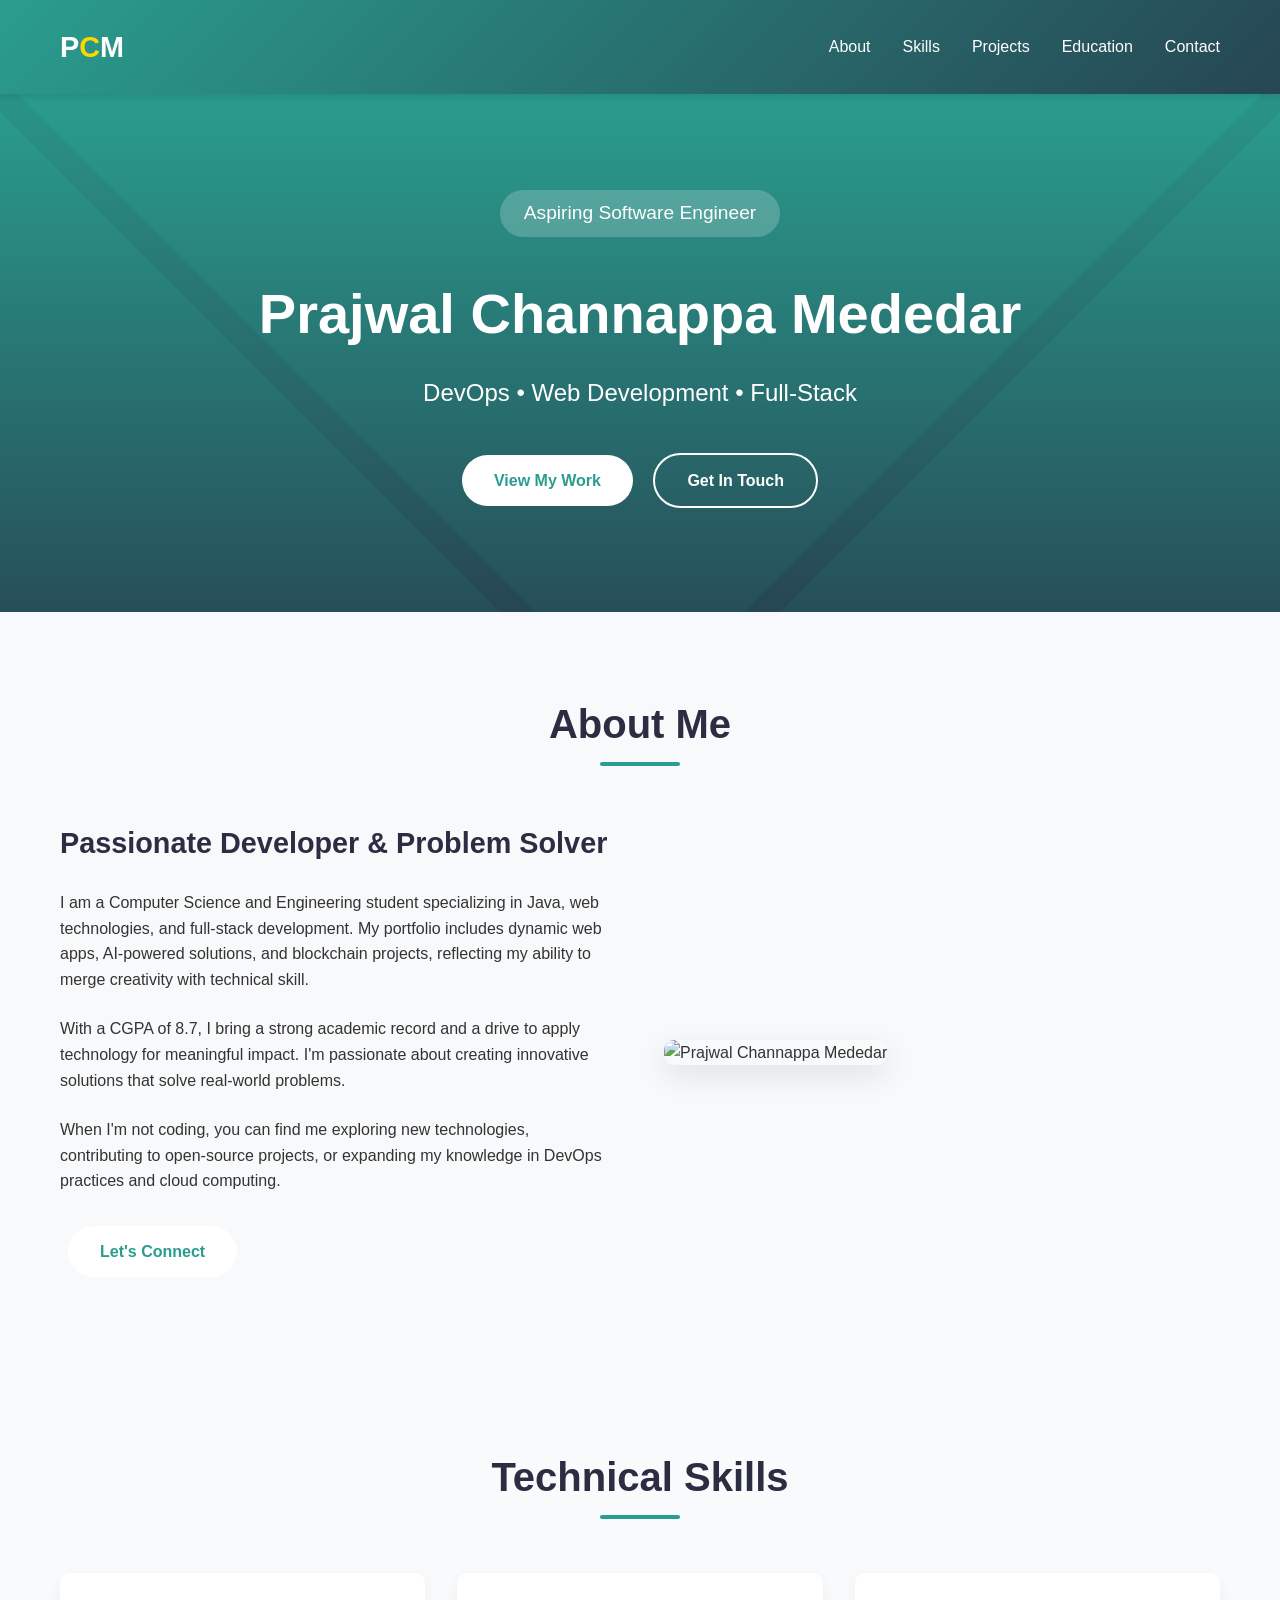
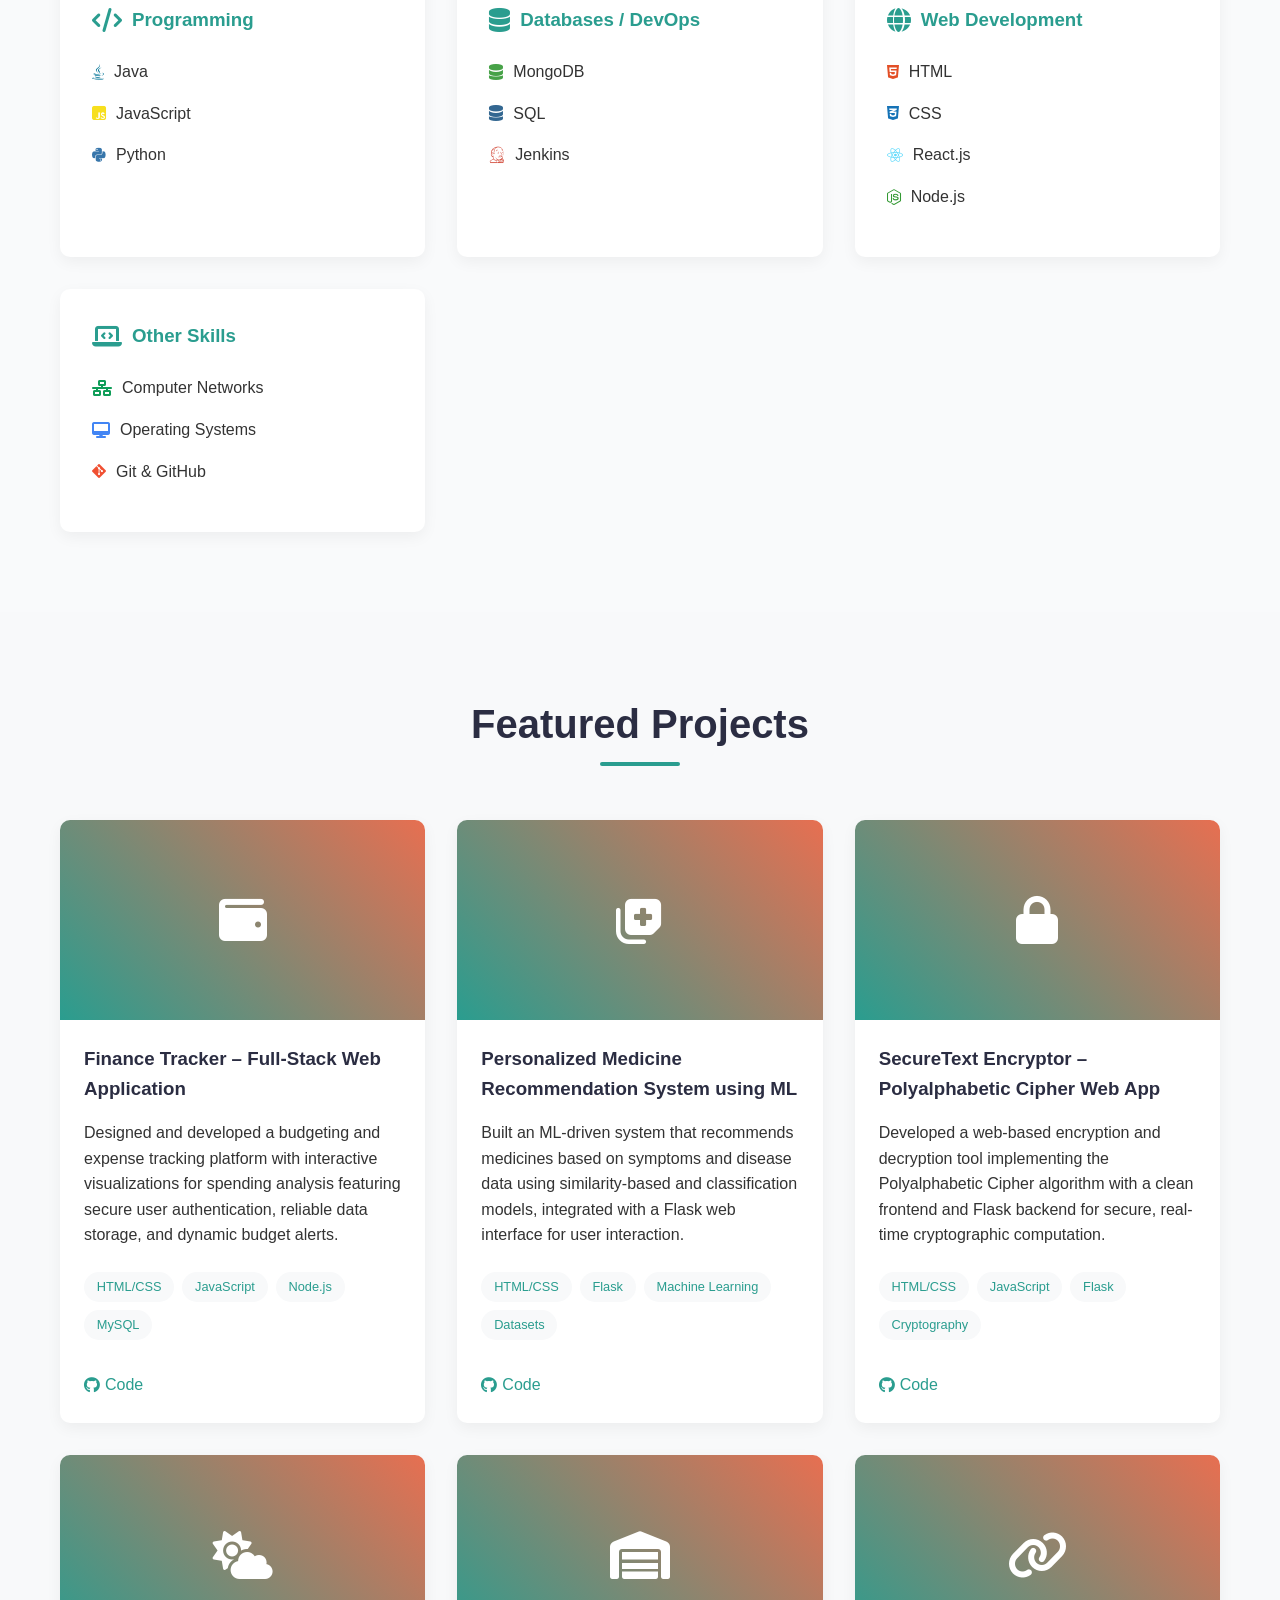
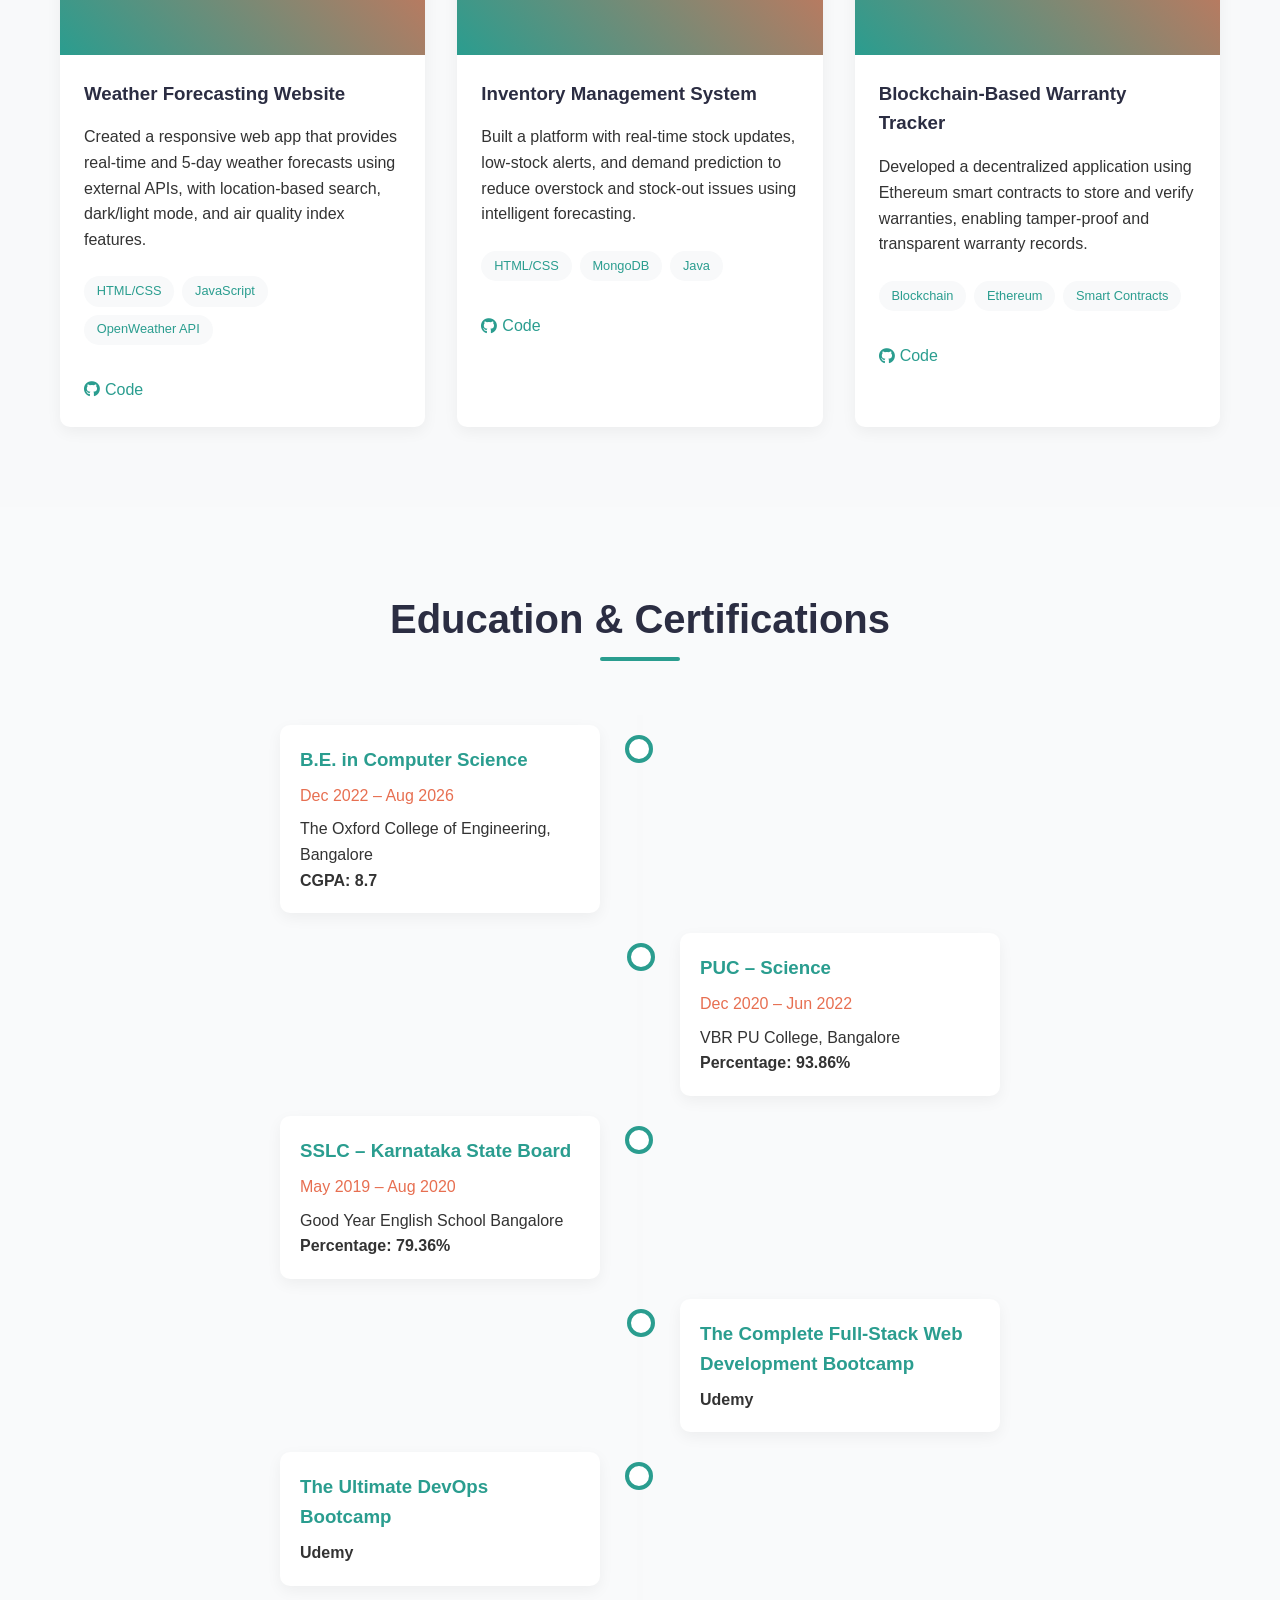
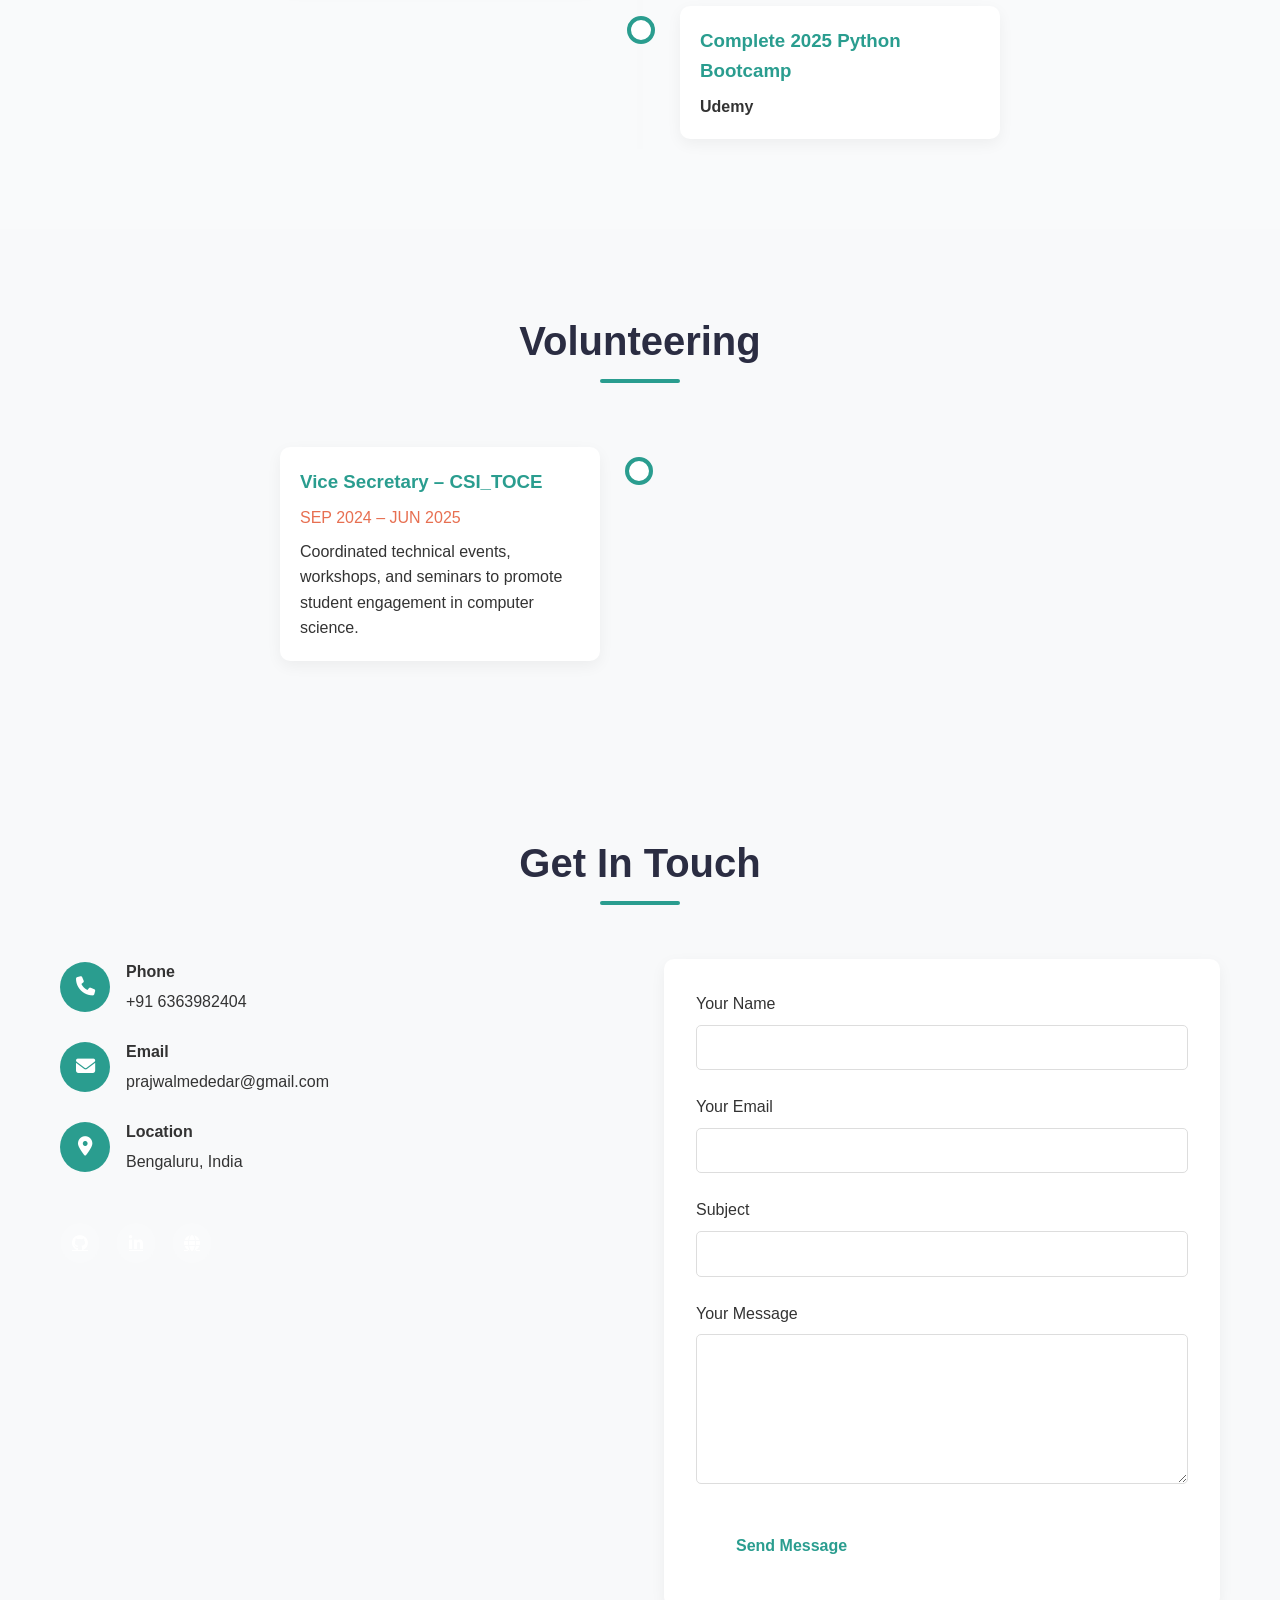
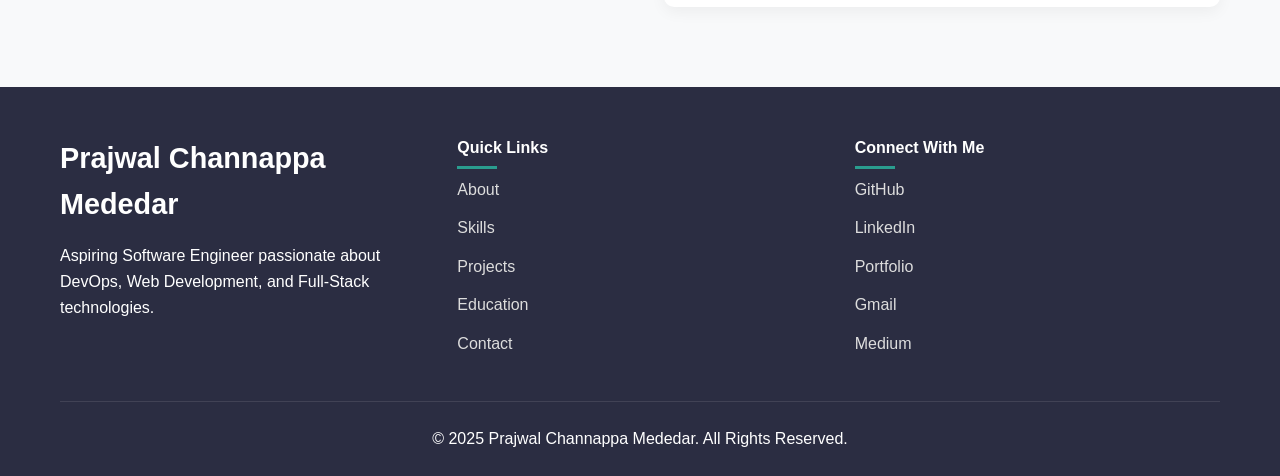
==== commit 9bdcadd1: "Update index.html" ====
--- a/index.html
+++ b/index.html
@@ -761,13 +761,15 @@
         </div>
     </section>
 
-    <!-- Projects Section -->
+       <!-- Projects Section -->
     <section id="projects">
         <div class="container">
             <div class="section-title">
                 <h2>Featured Projects</h2>
             </div>
             <div class="projects-grid">
+
+                <!-- Finance Tracker -->
                 <div class="project-card">
                     <div class="project-img">
                         <i class="fas fa-wallet"></i>
@@ -776,8 +778,8 @@
                         <h3>Finance Tracker – Full-Stack Web Application</h3>
                         <p>Designed and developed a budgeting and expense tracking platform with interactive visualizations for spending analysis featuring secure user authentication, reliable data storage, and dynamic budget alerts.</p>
                         <div class="project-tech">
+                            <span class="tech-tag">HTML/CSS</span>
                             <span class="tech-tag">JavaScript</span>
-                            <span class="tech-tag">HTML/CSS</span>
                             <span class="tech-tag">Node.js</span>
                             <span class="tech-tag">MySQL</span>
                         </div>
@@ -786,14 +788,74 @@
                         </div>
                     </div>
                 </div>
-                
+
+                <!-- Personalized Medicine Recommendation System -->
+                <div class="project-card">
+                    <div class="project-img">
+                        <i class="fas fa-notes-medical"></i>
+                    </div>
+                    <div class="project-content">
+                        <h3>Personalized Medicine Recommendation System using ML</h3>
+                        <p>Built an ML-driven system that recommends medicines based on symptoms and disease data using similarity-based and classification models, integrated with a Flask web interface for user interaction.</p>
+                        <div class="project-tech">
+                            <span class="tech-tag">HTML/CSS</span>
+                            <span class="tech-tag">Flask</span>
+                            <span class="tech-tag">Machine Learning</span>
+                            <span class="tech-tag">Datasets</span>
+                        </div>
+                        <div class="project-links">
+                            <a href="#"><i class="fab fa-github"></i> Code</a>
+                        </div>
+                    </div>
+                </div>
+
+                <!-- SecureText Encryptor -->
+                <div class="project-card">
+                    <div class="project-img">
+                        <i class="fas fa-lock"></i>
+                    </div>
+                    <div class="project-content">
+                        <h3>SecureText Encryptor – Polyalphabetic Cipher Web App</h3>
+                        <p>Developed a web-based encryption and decryption tool implementing the Polyalphabetic Cipher algorithm with a clean frontend and Flask backend for secure, real-time cryptographic computation.</p>
+                        <div class="project-tech">
+                            <span class="tech-tag">HTML/CSS</span>
+                            <span class="tech-tag">JavaScript</span>
+                            <span class="tech-tag">Flask</span>
+                            <span class="tech-tag">Cryptography</span>
+                        </div>
+                        <div class="project-links">
+                            <a href="#"><i class="fab fa-github"></i> Code</a>
+                        </div>
+                    </div>
+                </div>
+
+                <!-- Weather Forecasting Website -->
+                <div class="project-card">
+                    <div class="project-img">
+                        <i class="fas fa-cloud-sun"></i>
+                    </div>
+                    <div class="project-content">
+                        <h3>Weather Forecasting Website</h3>
+                        <p>Created a responsive web app that provides real-time and 5-day weather forecasts using external APIs, with location-based search, dark/light mode, and air quality index features.</p>
+                        <div class="project-tech">
+                            <span class="tech-tag">HTML/CSS</span>
+                            <span class="tech-tag">JavaScript</span>
+                            <span class="tech-tag">OpenWeather API</span>
+                        </div>
+                        <div class="project-links">
+                            <a href="#"><i class="fab fa-github"></i> Code</a>
+                        </div>
+                    </div>
+                </div>
+
+                <!-- Inventory Management System -->
                 <div class="project-card">
                     <div class="project-img">
                         <i class="fas fa-warehouse"></i>
                     </div>
                     <div class="project-content">
                         <h3>Inventory Management System</h3>
-                        <p>Built a platform with real-time stock updates, low-stock alerts, and demand prediction. Reduced overstock/out-of-stock issues by 20% through intelligent forecasting algorithms.</p>
+                        <p>Built a platform with real-time stock updates, low-stock alerts, and demand prediction to reduce overstock and stock-out issues using intelligent forecasting.</p>
                         <div class="project-tech">
                             <span class="tech-tag">HTML/CSS</span>
                             <span class="tech-tag">MongoDB</span>
@@ -804,17 +866,18 @@
                         </div>
                     </div>
                 </div>
-                
+
+                <!-- Blockchain-Based Warranty Tracker -->
                 <div class="project-card">
                     <div class="project-img">
                         <i class="fas fa-link"></i>
                     </div>
                     <div class="project-content">
                         <h3>Blockchain-Based Warranty Tracker</h3>
-                        <p>Developed a decentralized application using Ethereum smart contracts to store and verify warranties. Enabled tamper-proof and transparent warranty records.</p>
+                        <p>Developed a decentralized application using Ethereum smart contracts to store and verify warranties, enabling tamper-proof and transparent warranty records.</p>
                         <div class="project-tech">
                             <span class="tech-tag">Blockchain</span>
-                            <span class="tech-tag">Ehereum</span>
+                            <span class="tech-tag">Ethereum</span>
                             <span class="tech-tag">Smart Contracts</span>
                         </div>
                         <div class="project-links">
@@ -822,27 +885,11 @@
                         </div>
                     </div>
                 </div>
-                
-                <div class="project-card">
-                    <div class="project-img">
-                        <i class="fas fa-cloud-sun"></i>
-                    </div>
-                    <div class="project-content">
-                        <h3>Weather Forecasting Website</h3>
-                        <p>Created a responsive web app that provides real-time and 5-day weather forecasts using external APIs. Integrating location-based search, dark/light mode, and air quality index features.</p>
-                        <div class="project-tech">
-                            <span class="tech-tag">HTML/CSS</span>
-                            <span class="tech-tag">JavaScript</span>
-                            <span class="tech-tag">API Integration</span>
-                        </div>
-                        <div class="project-links">
-                            <a href="#"><i class="fab fa-github"></i> Code</a>
-                        </div>
-                    </div>
-                </div>
+
             </div>
         </div>
     </section>
+
 
     <!-- Education & Certifications -->
     <section id="education" style="background-color: #f9fafb;">
@@ -1020,93 +1067,99 @@
         </div>
     </footer>
 
-    <script>
-        // Initialize EmailJS with your public key
-        (function() {
-            emailjs.init("YOUR_PUBLIC_KEY"); // Replace with your actual EmailJS public key
-        })();
-
-        // Contact form submission
-        document.getElementById('contactForm').addEventListener('submit', function(e) {
-            e.preventDefault();
-            
-            // Get form data
-            const name = document.getElementById('name').value;
-            const email = document.getElementById('email').value;
-            const subject = document.getElementById('subject').value;
-            const message = document.getElementById('message').value;
-            
-            // Show loading state
-            const submitBtn = this.querySelector('button[type="submit"]');
-            const originalText = submitBtn.textContent;
-            submitBtn.textContent = 'Sending...';
-            submitBtn.disabled = true;
-            
-            // Send email using EmailJS
-            emailjs.send("YOUR_SERVICE_ID", "YOUR_TEMPLATE_ID", {
-                from_name: name,
-                from_email: email,
-                subject: subject,
-                message: message,
-                to_email: "prajwalmededar@gmail.com"
-            })
-            .then(function(response) {
-                // Show success message
-                showNotification('Message sent successfully!', 'success');
-                
-                // Reset form
-                document.getElementById('contactForm').reset();
-                
-                // Restore button
-                submitBtn.textContent = originalText;
-                submitBtn.disabled = false;
-            }, function(error) {
-                // Show error message
-                showNotification('Failed to send message. Please try again.', 'error');
-                
-                // Restore button
-                submitBtn.textContent = originalText;
-                submitBtn.disabled = false;
-            });
+<script>
+  // ✅ Initialize EmailJS with your public key
+  (function () {
+    emailjs.init("sUoGs-K-bPwl-rOnt"); // ⚡ Your actual EmailJS Public Key
+  })();
+
+  // ✅ Contact form submission
+  document.getElementById("contactForm").addEventListener("submit", function (e) {
+    e.preventDefault();
+
+    // Get form data
+    const name = document.getElementById("name").value;
+    const email = document.getElementById("email").value;
+    const subject = document.getElementById("subject").value;
+    const message = document.getElementById("message").value;
+
+    // Show loading state
+    const submitBtn = this.querySelector('button[type="submit"]');
+    const originalText = submitBtn.textContent;
+    submitBtn.textContent = "Sending...";
+    submitBtn.disabled = true;
+
+    // ✅ Send email using EmailJS
+    emailjs
+      .send(
+        "service_85yfcdt", // ⚡ Replace with your Service ID
+        "template_ivtto6o", // ⚡ Replace with your Template ID
+        {
+          from_name: name,
+          from_email: email,
+          subject: subject,
+          message: message,
+        }
+      )
+      .then(
+        function (response) {
+          // Show success notification
+          showNotification("✅ Message sent successfully!", "success");
+
+          // Reset form
+          document.getElementById("contactForm").reset();
+
+          // Restore button
+          submitBtn.textContent = originalText;
+          submitBtn.disabled = false;
+        },
+        function (error) {
+          // Show error notification
+          showNotification("❌ Failed to send message. Please try again.", "error");
+
+          // Restore button
+          submitBtn.textContent = originalText;
+          submitBtn.disabled = false;
+        }
+      );
+  });
+
+  // ✅ Notification function
+  function showNotification(message, type) {
+    const notification = document.createElement("div");
+    notification.className = `notification ${type}`;
+    notification.textContent = message;
+
+    document.body.appendChild(notification);
+
+    setTimeout(function () {
+      notification.style.opacity = "0";
+      notification.style.transform = "translateY(-20px)";
+      setTimeout(function () {
+        document.body.removeChild(notification);
+      }, 300);
+    }, 3000);
+  }
+
+  // ✅ Smooth scrolling for nav links
+  document.querySelectorAll('a[href^="#"]').forEach((anchor) => {
+    anchor.addEventListener("click", function (e) {
+      e.preventDefault();
+
+      const targetId = this.getAttribute("href");
+      if (targetId === "#") return;
+
+      const targetElement = document.querySelector(targetId);
+      if (targetElement) {
+        window.scrollTo({
+          top: targetElement.offsetTop - 80,
+          behavior: "smooth",
         });
-        
-        // Show notification function
-        function showNotification(message, type) {
-            // Create notification element
-            const notification = document.createElement('div');
-            notification.className = `notification ${type}`;
-            notification.textContent = message;
-            
-            // Add to document
-            document.body.appendChild(notification);
-            
-            // Remove after 3 seconds
-            setTimeout(function() {
-                notification.style.opacity = '0';
-                notification.style.transform = 'translateY(-20px)';
-                setTimeout(function() {
-                    document.body.removeChild(notification);
-                }, 300);
-            }, 3000);
-        }
-        
-        // Smooth scrolling for navigation links
-        document.querySelectorAll('a[href^="#"]').forEach(anchor => {
-            anchor.addEventListener('click', function (e) {
-                e.preventDefault();
-                
-                const targetId = this.getAttribute('href');
-                if(targetId === '#') return;
-                
-                const targetElement = document.querySelector(targetId);
-                if(targetElement) {
-                    window.scrollTo({
-                        top: targetElement.offsetTop - 80,
-                        behavior: 'smooth'
-                    });
-                }
-            });
-        });
-    </script>
+      }
+    });
+  });
+</script>
 </body>
-</html>+
+</html>
+
